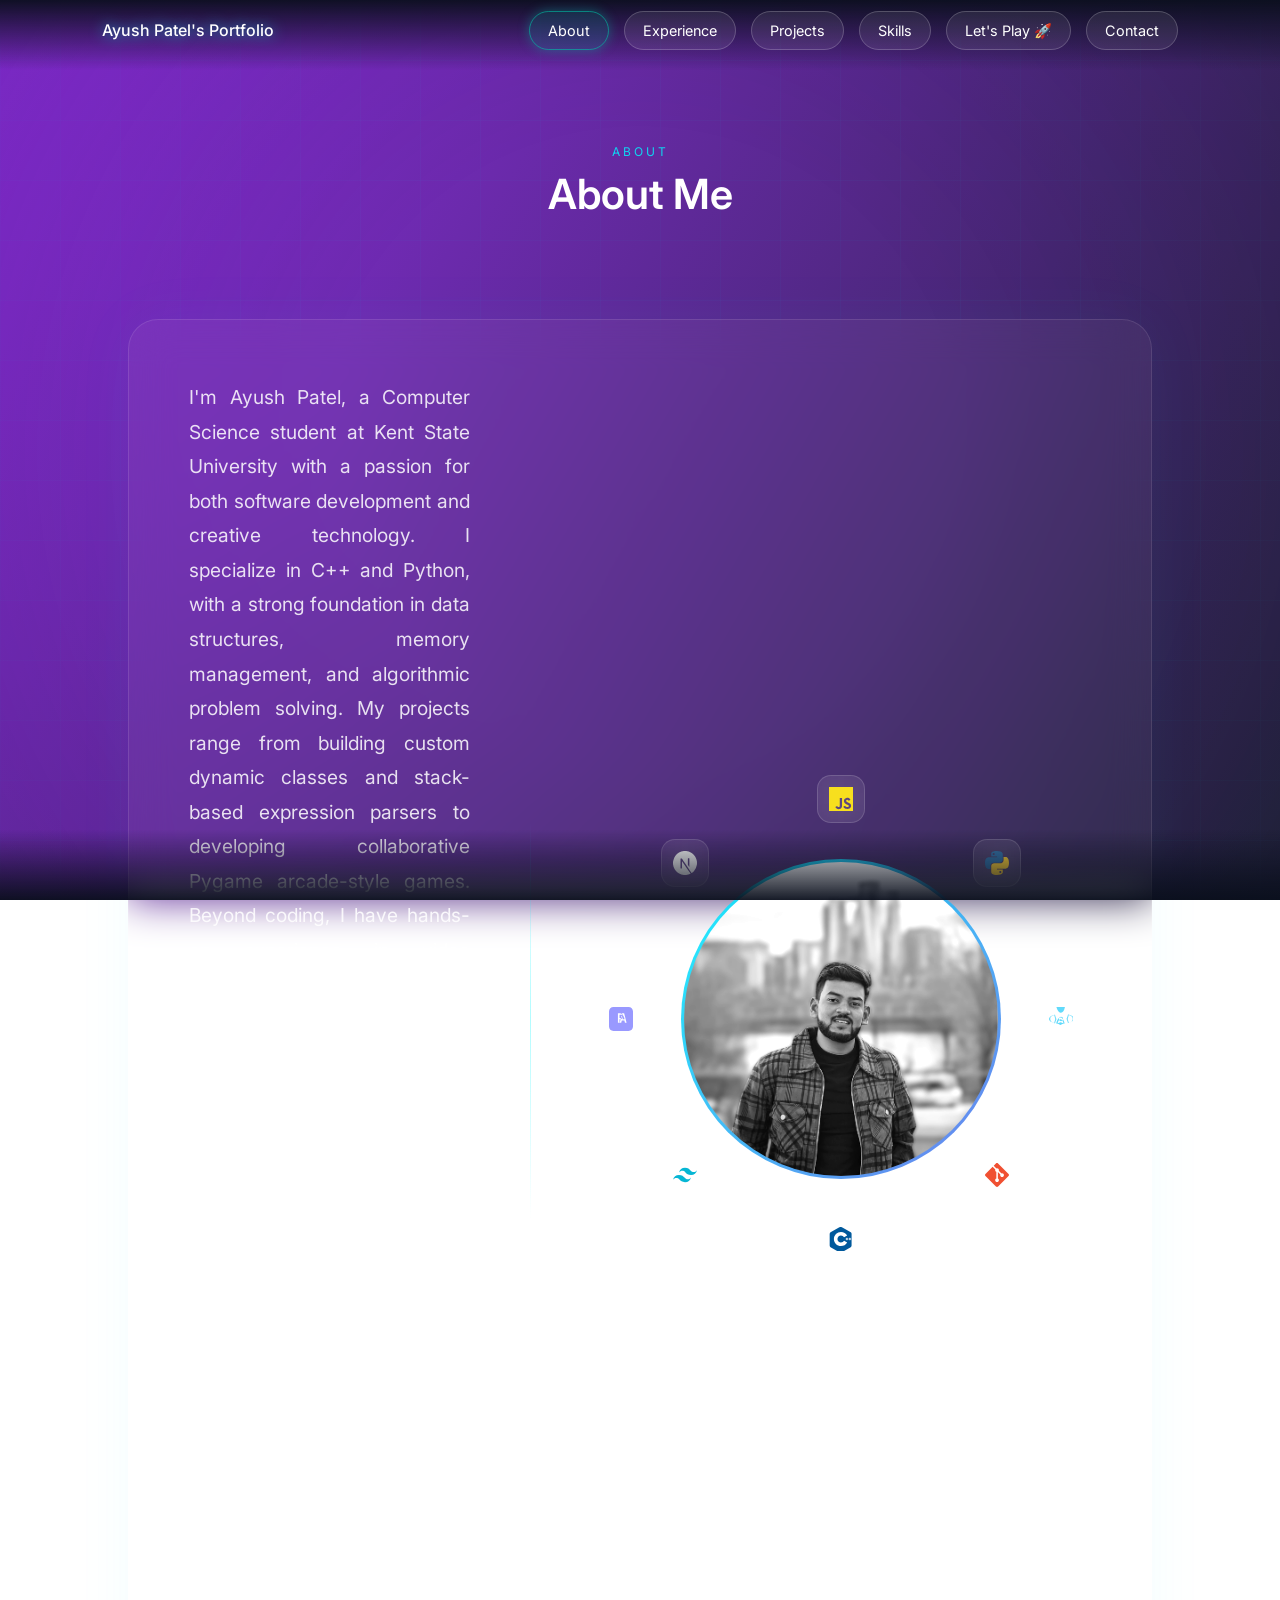
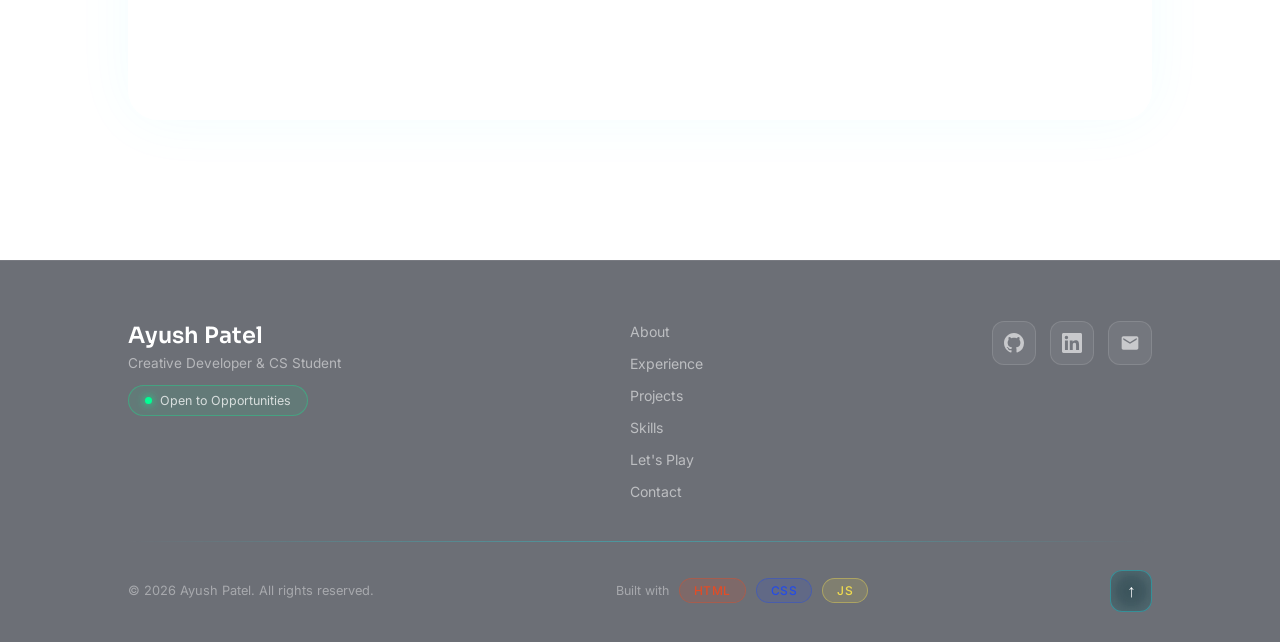
==== about.html @ eb5ea7c4 "Portfolio updates" ====
<!DOCTYPE html>
<html lang="en">
<head>
    <meta charset="UTF-8">
    <title>About | Ayush Patel</title>
    <meta name="viewport" content="width=device-width, initial-scale=1.0">
    <link href="https://fonts.googleapis.com/css2?family=Inter:wght@300;400;500;600&family=Sora:wght@400;500;600;700&display=swap" rel="stylesheet">
    <link rel="stylesheet" href="style.css">
</head>
<body>

    <!-- Animated Background -->
    <div class="gradient-bg"></div>
    <div class="scroll-overlay"></div>
    <div class="grid-overlay"></div>
    <canvas id="network-bg" style="position:fixed;top:0;left:0;width:100%;height:100%;z-index:-1;pointer-events:none;"></canvas>

    <!-- Navbar -->
    <nav class="navbar">
        <div class="logo" id="logo">👋 Hello!</div>

        <button class="hamburger" id="hamburger">
            <span></span>
            <span></span>
            <span></span>
        </button>

        <ul class="nav-links" id="navLinks">
            <li><a href="about.html">About</a></li>
            <li><a href="experience.html">Experience</a></li>
            <li><a href="projects.html">Projects</a></li>
            <li><a href="skills.html">Skills</a></li>
            <li><a href="game.html">Let's Play 🚀</a></li>
            <li><a href="contact.html">Contact</a></li>
        </ul>
    </nav>

    <!-- About -->
    <section id="about" class="about">

        <div class="section-header">
            <span class="section-label">ABOUT</span>
            <h2 class="section-title">About Me</h2>
        </div>

        <div class="about-glass-card">

            <div class="about-text">
                <p>
                    I'm Ayush Patel, a Computer Science student at Kent State University with a passion for both software development and creative technology. I specialize in C++ and Python, with a strong foundation in data structures, memory management, and algorithmic problem solving. My projects range from building custom dynamic classes and stack-based expression parsers to developing collaborative Pygame arcade-style games.

                    Beyond coding, I have hands-on experience in video production and editing, creating accessible multimedia content with Adobe Premiere Pro. I enjoy blending technical precision with creativity whether it's designing scalable software systems, crafting interactive game mechanics, or producing polished video content. I thrive in collaborative environments, leveraging Git-based workflows and structured project management to deliver high-quality results.

                    I'm always exploring new ways to combine programming, UI/UX design, and multimedia storytelling to build engaging, scalable, and user-focused experiences.
                </p>
            </div>

            <div class="about-divider"></div>

            <div class="about-img-wrapper">
                <div class="orbital-container">

                    <!-- Profile Circle -->
                    <div class="profile-circle">
                        <img src="assets/profile.jpg" alt="Ayush Patel" class="profile-img-circle">
                        <div class="availability-badge">
                            <span class="dot"></span>
                        </div>
                    </div>

                    <!-- Floating Icons -->
                    <div class="float-icon fi-1">
                        <svg viewBox="0 0 24 24" fill="#F7DF1E" width="24" height="24"><path d="M0 0h24v24H0V0zm22.034 18.276c-.175-1.095-.888-2.015-3.003-2.873-.736-.345-1.554-.585-1.797-1.14-.091-.33-.105-.51-.046-.705.15-.646.915-.84 1.515-.66.39.12.75.42.976.9 1.034-.676 1.034-.676 1.755-1.125-.27-.42-.404-.601-.586-.78-.63-.705-1.469-1.065-2.834-1.034l-.705.089c-.676.165-1.32.525-1.71 1.005-1.14 1.291-.811 3.541.569 4.471 1.365 1.02 3.361 1.244 3.616 2.205.24 1.17-.87 1.545-1.966 1.41-.811-.18-1.26-.586-1.755-1.336l-1.83 1.051c.21.48.45.689.81 1.109 1.74 1.756 6.09 1.666 6.871-1.004.029-.09.24-.705.074-1.65l.046.067zm-8.983-7.245h-2.248c0 1.938-.009 3.864-.009 5.805 0 1.232.063 2.363-.138 2.711-.33.689-1.18.601-1.566.48-.396-.196-.597-.466-.83-.855-.063-.105-.11-.196-.127-.196l-1.825 1.125c.305.63.75 1.172 1.324 1.517.855.51 2.004.675 3.207.405.783-.226 1.458-.691 1.811-1.411.51-.93.402-2.07.397-3.346.012-2.054 0-4.109 0-6.179l.004-.056z"/></svg>
                    </div>
                    <div class="float-icon fi-2">
                        <svg viewBox="0 0 24 24" width="24" height="24"><path fill="#3776AB" d="M11.914 0C5.82 0 6.2 2.656 6.2 2.656l.007 2.752h5.814v.826H3.9S0 5.789 0 11.969c0 6.18 3.403 5.963 3.403 5.963h2.031v-2.867s-.109-3.402 3.343-3.402h5.764s3.236.052 3.236-3.127V3.296S18.271 0 11.914 0zm-3.2 1.902a1.044 1.044 0 1 1 0 2.088 1.044 1.044 0 0 1 0-2.088z"/><path fill="#FFD43B" d="M12.086 24c6.094 0 5.714-2.656 5.714-2.656l-.007-2.752h-5.814v-.826h8.121S24 18.211 24 12.031c0-6.18-3.403-5.963-3.403-5.963h-2.031v2.867s.109 3.402-3.343 3.402h-5.764S6.223 12.285 6.223 15.464v5.24S5.729 24 12.086 24zm3.2-1.902a1.044 1.044 0 1 1 0-2.088 1.044 1.044 0 0 1 0 2.088z"/></svg>
                    </div>
                    <div class="float-icon fi-3">
                        <svg viewBox="0 0 24 24" fill="#61DAFB" width="24" height="24"><path d="M12 9.861A2.139 2.139 0 1 0 12 14.139 2.139 2.139 0 1 0 12 9.861zM6.008 16.255l-.472-.12C2.018 15.246 0 13.737 0 11.996s2.018-3.25 5.536-4.139l.472-.12.12.472c.327 1.279.757 2.51 1.28 3.675l.108.238-.108.237a28.41 28.41 0 0 0-1.28 3.676l-.12.472zm-.764-8.193c-2.8.747-4.028 1.96-4.028 3.934 0 1.975 1.228 3.188 4.028 3.934a29.72 29.72 0 0 1 1.07-3.934 29.72 29.72 0 0 1-1.07-3.934zm13.748 8.193l-.12-.472a28.41 28.41 0 0 0-1.28-3.676l-.108-.237.108-.238c.523-1.164.953-2.395 1.28-3.675l.12-.472.472.12c3.518.889 5.536 2.398 5.536 4.139s-2.018 3.25-5.536 4.139l-.472.12zm.764-8.193a29.72 29.72 0 0 1-1.07 3.934 29.72 29.72 0 0 1 1.07 3.934c2.8-.747 4.028-1.96 4.028-3.934 0-1.975-1.228-3.188-4.028-3.934zm-8.22 9.943l-.237-.108a28.41 28.41 0 0 0-3.676-1.28l-.472-.12.12-.472c.889-3.518 2.398-5.536 4.139-5.536 1.741 0 3.25 2.018 4.139 5.536l.12.472-.472.12a28.41 28.41 0 0 0-3.676 1.28l-.237.108zm0-5.77c-1.17 0-2.25 1.46-2.916 3.915a27.119 27.119 0 0 1 2.916-1.007 27.119 27.119 0 0 1 2.916 1.007c-.666-2.455-1.746-3.915-2.916-3.915zm0-6.59c-1.741 0-3.25-2.018-4.139-5.536l-.12-.472.472-.12a28.41 28.41 0 0 0 3.676-1.28l.237-.108.237.108a28.41 28.41 0 0 0 3.676 1.28l.472.12-.12.472C15.25 3.768 13.741 5.786 12 5.786zm0-9.177c1.17 0 2.25-1.46 2.916-3.915a27.119 27.119 0 0 1-2.916 1.007A27.119 27.119 0 0 1 9.084 2.61C9.75.155 10.83-1.305 12-1.305z"/></svg>
                    </div>
                    <div class="float-icon fi-4">
                        <svg viewBox="0 0 24 24" fill="#F05032" width="24" height="24"><path d="M23.546 10.93L13.067.452c-.604-.603-1.582-.603-2.188 0L8.708 2.627l2.76 2.76c.645-.215 1.379-.07 1.889.441.516.515.658 1.258.438 1.9l2.658 2.66c.645-.223 1.387-.078 1.9.435.721.72.721 1.884 0 2.604-.719.719-1.881.719-2.6 0-.539-.541-.674-1.337-.404-1.996L12.86 8.955v6.525c.176.086.342.203.488.348.713.721.713 1.883 0 2.6-.719.721-1.889.721-2.609 0-.719-.719-.719-1.879 0-2.598.182-.18.387-.316.605-.406V8.835c-.217-.091-.424-.222-.604-.404-.545-.545-.676-1.342-.396-2.009L7.636 3.7.45 10.881c-.6.605-.6 1.584 0 2.189l10.48 10.477c.604.604 1.582.604 2.186 0l10.43-10.43c.605-.603.605-1.582 0-2.187"/></svg>
                    </div>
                    <div class="float-icon fi-5">
                        <svg viewBox="0 0 24 24" fill="#00599C" width="24" height="24"><path d="M22.394 6c-.167-.29-.38-.543-.64-.72L13.378.38c-.533-.27-1.107-.427-1.728-.427-.621 0-1.195.157-1.728.427L1.548 5.28c-.528.433-.878 1.045-.878 1.72v11.45c0 .696.349 1.31.878 1.72l8.352 4.863c.531.27 1.105.426 1.729.426.622 0 1.196-.156 1.728-.426l8.344-4.862c.53-.41.879-1.024.879-1.72V6.999c.001-.36-.074-.717-.186-1zM12 19.109c-3.92 0-7.109-3.189-7.109-7.109S8.08 4.891 12 4.891a7.133 7.133 0 0 1 6.156 3.552l-3.076 1.781A3.567 3.567 0 0 0 12 8.445c-1.96 0-3.554 1.595-3.554 3.555S10.04 15.555 12 15.555a3.57 3.57 0 0 0 3.08-1.778l3.077 1.78A7.135 7.135 0 0 1 12 19.109zm7.109-6.714h-.79v.79h-.79v-.79h-.79v-.79h.79v-.79h.79v.79h.79v.79zm2.962 0h-.79v.79h-.79v-.79h-.79v-.79h.79v-.79h.79v.79h.79v.79z"/></svg>
                    </div>
                    <div class="float-icon fi-6">
                        <svg viewBox="0 0 24 24" fill="#06B6D4" width="24" height="24"><path d="M12.001 4.8c-3.2 0-5.2 1.6-6 4.8 1.2-1.6 2.6-2.2 4.2-1.8.913.228 1.565.89 2.288 1.624C13.666 10.618 15.027 12 18.001 12c3.2 0 5.2-1.6 6-4.8-1.2 1.6-2.6 2.2-4.2 1.8-.913-.228-1.565-.89-2.288-1.624C16.337 6.182 14.976 4.8 12.001 4.8zm-6 7.2c-3.2 0-5.2 1.6-6 4.8 1.2-1.6 2.6-2.2 4.2-1.8.913.228 1.565.89 2.288 1.624 1.177 1.194 2.538 2.576 5.512 2.576 3.2 0 5.2-1.6 6-4.8-1.2 1.6-2.6 2.2-4.2 1.8-.913-.228-1.565-.89-2.288-1.624C10.337 13.382 8.976 12 6.001 12z"/></svg>
                    </div>
                    <div class="float-icon fi-7">
                        <svg viewBox="0 0 24 24" fill="#9999FF" width="24" height="24"><path d="M4.422 0C1.979 0 0 1.979 0 4.422v15.156C0 22.021 1.979 24 4.422 24h15.156C22.021 24 24 22.021 24 19.578V4.422C24 1.979 22.021 0 19.578 0H4.422zm4.5 6.338h1.859c1.969 0 3.234 1.031 3.234 2.906 0 1.969-1.313 3.047-3.375 3.047H10.5v3.375H8.922V6.338zm4.64 0h1.578l2.438 9.328h-1.64l-.563-2.25h-2.578l-.563 2.25h-1.547l2.438-9.328h.437zm-3.062 1.36v3.234h.797c1.078 0 1.734-.563 1.734-1.641 0-1.031-.609-1.594-1.688-1.594H10.5zm4.078.656l-.984 3.797h1.969l-.985-3.797z"/></svg>
                    </div>
                    <div class="float-icon fi-8">
                        <svg viewBox="0 0 24 24" fill="white" width="24" height="24"><path d="M11.572 0c-.176 0-.31.001-.358.007a19.76 19.76 0 0 1-.364.033C7.443.346 4.25 2.185 2.228 5.012a11.875 11.875 0 0 0-2.119 5.243c-.096.659-.108.854-.108 1.747s.012 1.089.108 1.748c.652 4.506 3.86 8.292 8.209 9.695.779.25 1.6.422 2.534.525.363.04 1.935.04 2.299 0 1.611-.178 2.977-.577 4.323-1.264.207-.106.247-.134.219-.158-.02-.013-.9-1.193-1.955-2.62l-1.919-2.592-2.404-3.558a338.739 338.739 0 0 0-2.422-3.556c-.009-.002-.018 1.579-.023 3.51-.007 3.38-.01 3.515-.052 3.595a.426.426 0 0 1-.206.214c-.075.037-.14.044-.495.044H7.81l-.108-.068a.438.438 0 0 1-.157-.171l-.05-.106.006-4.703.007-4.705.072-.092a.645.645 0 0 1 .174-.143c.096-.047.134-.051.54-.051.478 0 .558.018.682.154.035.038 1.337 1.999 2.895 4.361a10760.433 10760.433 0 0 0 4.735 7.17l1.9 2.879.096-.063a12.317 12.317 0 0 0 2.466-2.163 11.944 11.944 0 0 0 2.824-6.134c.096-.66.108-.854.108-1.748 0-.893-.012-1.088-.108-1.747-.652-4.506-3.859-8.292-8.208-9.695a12.597 12.597 0 0 0-2.499-.523A33.119 33.119 0 0 0 11.573 0zm4.069 7.217c.347 0 .408.005.486.047a.473.473 0 0 1 .237.277c.018.06.023 1.365.018 4.304l-.006 4.218-.744-1.14-.746-1.14v-3.066c0-1.982.01-3.097.023-3.15a.478.478 0 0 1 .233-.296c.096-.05.13-.054.499-.054z"/></svg>
                    </div>

                </div>
            </div>

        </div>

    </section>

    <!-- Footer -->
    <footer class="footer">

        <div class="footer-top">

            <div class="footer-left">
                <h3 class="footer-name">Ayush Patel</h3>
                <p class="footer-tagline">Creative Developer & CS Student</p>
                <div class="footer-status">
                    <span class="footer-dot"></span>
                    Open to Opportunities
                </div>
            </div>

            <div class="footer-center">
                <ul class="footer-nav">
                    <li><a href="about.html">About</a></li>
                    <li><a href="experience.html">Experience</a></li>
                    <li><a href="projects.html">Projects</a></li>
                    <li><a href="skills.html">Skills</a></li>
                    <li><a href="game.html">Let's Play</a></li>
                    <li><a href="contact.html">Contact</a></li>
                </ul>
            </div>

            <div class="footer-right">

                <a href="https://github.com/byteforgeAP" target="_blank" class="footer-social">
                    <svg viewBox="0 0 24 24" fill="currentColor" width="20" height="20">
                        <path d="M12 0C5.37 0 0 5.37 0 12c0 5.31 3.435 9.795 8.205 11.385.6.105.825-.255.825-.57 0-.285-.015-1.23-.015-2.235-3.015.555-3.795-.735-4.035-1.41-.135-.345-.72-1.41-1.23-1.695-.42-.225-1.02-.78-.015-.795.945-.015 1.62.87 1.845 1.23 1.08 1.815 2.805 1.305 3.495.99.105-.78.42-1.305.765-1.605-2.67-.3-5.46-1.335-5.46-5.925 0-1.305.465-2.385 1.23-3.225-.12-.3-.54-1.53.12-3.18 0 0 1.005-.315 3.3 1.23.96-.27 1.98-.405 3-.405s2.04.135 3 .405c2.295-1.56 3.3-1.23 3.3-1.23.66 1.65.24 2.88.12 3.18.765.84 1.23 1.905 1.23 3.225 0 4.605-2.805 5.625-5.475 5.925.435.375.81 1.095.81 2.22 0 1.605-.015 2.895-.015 3.3 0 .315.225.69.825.57A12.02 12.02 0 0 0 24 12c0-6.63-5.37-12-12-12z"/>
                    </svg>
                </a>

                <a href="https://linkedin.com/in/appatel47" target="_blank" class="footer-social">
                    <svg viewBox="0 0 24 24" fill="currentColor" width="20" height="20">
                        <path d="M20.447 20.452h-3.554v-5.569c0-1.328-.027-3.037-1.852-3.037-1.853 0-2.136 1.445-2.136 2.939v5.667H9.351V9h3.414v1.561h.046c.477-.9 1.637-1.85 3.37-1.85 3.601 0 4.267 2.37 4.267 5.455v6.286zM5.337 7.433a2.062 2.062 0 0 1-2.063-2.065 2.064 2.064 0 1 1 2.063 2.065zm1.782 13.019H3.555V9h3.564v11.452zM22.225 0H1.771C.792 0 0 .774 0 1.729v20.542C0 23.227.792 24 1.771 24h20.451C23.2 24 24 23.227 24 22.271V1.729C24 .774 23.2 0 22.222 0h.003z"/>
                    </svg>
                </a>

                <a href="mailto:ayushpatel.dev@outlook.com" class="footer-social">
                    <svg viewBox="0 0 24 24" fill="currentColor" width="20" height="20">
                        <path d="M20 4H4c-1.1 0-2 .9-2 2v12c0 1.1.9 2 2 2h16c1.1 0 2-.9 2-2V6c0-1.1-.9-2-2-2zm0 4-8 5-8-5V6l8 5 8-5v2z"/>
                    </svg>
                </a>

            </div>

        </div>

        <div class="footer-divider"></div>

        <div class="footer-bottom">
            <p class="footer-copy">© <span id="footerYear"></span> Ayush Patel. All rights reserved.</p>
            <div class="footer-built">
                <span class="built-label">Built with</span>
                <span class="built-badge html">HTML</span>
                <span class="built-badge css">CSS</span>
                <span class="built-badge js">JS</span>
            </div>
            <button class="back-to-top" id="backToTop">↑</button>
        </div>

    </footer>

    <script src="script.js"></script>
</body>
</html>
---- style.css ----
/* ============================= */
/* RESET */
/* ============================= */

* {
    margin: 0;
    padding: 0;
    box-sizing: border-box;
}

body {
    font-family: "Inter", sans-serif;
    color: white;
    overflow-x: hidden;
}

html {
    scroll-behavior: smooth;
}

/* ============================= */
/* ANIMATED BACKGROUND */
/* ============================= */

.gradient-bg {
    position: fixed;
    width: 100%;
    height: 100%;
    z-index: -3;

    background: linear-gradient(
        -60deg,
        #0a0f1c,
        #1a1f3a,
        #302b63,
        #111827,
        #24243e,
        #8e2de2
    );

    background-size: 500% 500%;
    animation: gradientFlow 8s ease-in-out infinite;
}

@keyframes gradientFlow {
    0%   { background-position: 0% 50%; }
    25%  { background-position: 50% 100%; }
    50%  { background-position: 100% 50%; }
    75%  { background-position: 50% 0%; }
    100% { background-position: 0% 50%; }
}

/* ============================= */
/* NAVBAR */
/* ============================= */

.navbar {
    position: fixed;
    top: 20px;
    width: 100%;
    padding: 0 8%;
    display: flex;
    justify-content: space-between;
    align-items: center;
    z-index: 1000;
}

.logo {
    font-weight: 500;
    font-size: 1rem;
    cursor: pointer;
    transition:
        opacity 0.3s ease,
        transform 0.3s ease,
        filter 0.3s ease,
        text-shadow 0.3s ease;
}

.logo.fade-out {
    opacity: 0;
    transform: translateY(-6px) scale(0.95);
    filter: blur(6px);
}

.logo.fade-in {
    opacity: 1;
    transform: translateY(0) scale(1);
    filter: blur(0);
}

.logo.glow {
    text-shadow: 0 0 14px rgba(0,245,255,0.7);
}

.logo .arrow {
    display: inline-block;
    animation: bounce 1s infinite;
}

@keyframes bounce {
    0%, 100% { transform: translateY(0); }
    50% { transform: translateY(4px); }
}

.nav-links {
    list-style: none;
    display: flex;
    gap: 15px;
}

.nav-links a {
    text-decoration: none;
    color: white;
    font-size: 0.9rem;
    padding: 10px 18px;
    border-radius: 30px;
    white-space: nowrap;

    background: rgba(255, 255, 255, 0.08);
    backdrop-filter: blur(20px);
    border: 1px solid rgba(255,255,255,0.2);
    transition: 0.3s ease;
}

.nav-links a:hover {
    transform: translateY(-3px);
    background: rgba(0,245,255,0.15);
    border: 1px solid rgba(0,245,255,0.6);
    box-shadow: 0 0 15px rgba(0,245,255,0.3);
}

.nav-links a.active {
    background: rgba(0, 191, 166, 0.15);
    border: 1px solid rgba(0,191,166,0.6);
    box-shadow: 0 0 12px rgba(0,191,166,0.4);
}

/* ============================= */
/* TECH GRID BACKGROUND */
/* ============================= */

.grid-overlay {
    position: fixed;
    inset: 0;
    z-index: -2;            /* above gradient, below content */
    pointer-events: none;
    opacity: 0.25;          /* subtle */

    /* Grid pattern */
    background-image:
        linear-gradient(rgba(0,245,255,0.12) 1px, transparent 1px),
        linear-gradient(90deg, rgba(0,245,255,0.12) 1px, transparent 1px);

    background-size: 60px 60px;

    /* subtle motion */
    animation: gridDrift 20s linear infinite;
}

@keyframes gridDrift {
    0% {
        background-position: 0 0, 0 0;
    }
    100% {
        background-position: 60px 60px, 60px 60px;
    }
}

.grid-overlay::after {
    content: "";
    position: absolute;
    inset: 0;
    background: radial-gradient(circle at center,
        transparent 40%,
        rgba(10,15,28,0.6) 100%);
}
/* ============================= */
/* HERO */
/* ============================= */

.hero {
    height: 100vh;
    display: flex;
    align-items: center;
    justify-content: center;
    padding: 0 10%;
    text-align: center;
}

.hero-center {
    display: flex;
    flex-direction: column;
    align-items: center;
    gap: 16px;
}

.greeting {
    font-size: 1.2rem;
    opacity: 0.7;
}

.hero-name {
    font-family: 'Sora', sans-serif;
    font-size: 5.5rem;
    font-weight: 600;
    display: flex;
    justify-content: center;
    gap: 0.01em;
}

.hero-name span {
    display: inline-block;
    opacity: 0;
    animation: fadeCycle 6s ease-in-out infinite;
    animation-fill-mode: both;
}

.hero-name span:nth-child(1)  { animation-delay: 0.0s; }
.hero-name span:nth-child(2)  { animation-delay: 0.2s; }
.hero-name span:nth-child(3)  { animation-delay: 0.4s; }
.hero-name span:nth-child(4)  { animation-delay: 0.6s; }
.hero-name span:nth-child(5)  { animation-delay: 0.8s; }
.hero-name span:nth-child(6)  { animation-delay: 1.0s; }
.hero-name span:nth-child(7)  { animation-delay: 1.2s; }
.hero-name span:nth-child(8)  { animation-delay: 1.4s; }
.hero-name span:nth-child(9)  { animation-delay: 1.6s; }
.hero-name span:nth-child(10) { animation-delay: 1.8s; }
.hero-name span:nth-child(11) { animation-delay: 2.0s; }

@keyframes fadeCycle {
    0%   { opacity: 0; }
    15%  { opacity: 1; }
    60%  { opacity: 1; }
    75%  { opacity: 0; }
    100% { opacity: 0; }
}
.role-glass-box {
    padding: 10px 24px;
    border-radius: 12px;
    background: rgba(255,255,255,0.06);
    backdrop-filter: blur(15px);
    border: 1px solid rgba(255,255,255,0.12);
    display: inline-block;
}

#roleCycle {
    font-size: 1rem;
    color: rgba(255,255,255,0.55);
    border-right: 2px solid rgba(255,255,255,0.55);
    white-space: nowrap;
    overflow: hidden;
    display: inline-block;
    animation: blink 0.7s infinite;
    min-width: 2px;
}

@keyframes blink {
    50% { border-color: transparent; }
}

.buttons {
    display: flex;
    gap: 14px;
    margin-top: 8px;
    flex-wrap: nowrap;
    align-items: center;
    justify-content: center;
}

button {
    padding: 14px 32px;
    border-radius: 40px;
    font-size: 1rem;
    cursor: pointer;
    color: white;
    background: rgba(255,255,255,0.08);
    backdrop-filter: blur(15px);
    border: 1px solid rgba(255,255,255,0.2);
    transition: all 0.4s ease;
}

button:hover {
    transform: translateY(-3px);
    background: rgba(0,245,255,0.15);
    border: 1px solid rgba(0,245,255,0.6);
    box-shadow: 0 0 20px rgba(0,245,255,0.4);
}

.hero-social-btn {
    display: inline-flex;
    align-items: center;
    gap: 8px;
    text-decoration: none;
    color: white;
    padding: 14px 32px;
    border-radius: 40px;
    font-size: 1rem;
    background: rgba(255,255,255,0.08);
    backdrop-filter: blur(15px);
    border: 1px solid rgba(255,255,255,0.2);
    transition: all 0.4s ease;
    white-space: nowrap;
}

.hero-social-btn:hover {
    transform: translateY(-3px);
    background: rgba(0,245,255,0.15);
    border-color: rgba(0,245,255,0.6);
    box-shadow: 0 0 20px rgba(0,245,255,0.4);
}

/* ============================= */
/* ABOUT */
/* ============================= */

.about {
    padding: 140px 10%;
}

.about-title {
    text-align: center;
    margin-bottom: 80px;
}

.about-title h2 {
    font-size: 2.2rem;
    font-weight: 500;
    letter-spacing: 2px;
}

.about-glass-card {
    display: flex;
    align-items: center;
    gap: 60px;
    background: rgba(255,255,255,0.05);
    backdrop-filter: blur(20px);
    border: 1px solid rgba(255,255,255,0.1);
    border-radius: 30px;
    padding: 60px;
    box-shadow: 0 0 60px rgba(0,245,255,0.05);
}

.about-divider {
    width: 1px;
    height: 400px;
    background: linear-gradient(
        to bottom,
        transparent,
        rgba(0,245,255,0.3),
        transparent
    );
    flex-shrink: 0;
}

.about-text {
    max-width: 500px;
}

.about-text p {
    font-size: 1.1rem;
    line-height: 1.9;
    opacity: 0.85;
    text-align: justify;
}

@media (max-width: 768px) {
    .about-glass-card {
        flex-direction: column-reverse;
        padding: 30px 20px;
        gap: 40px;
    }
    
    .about-divider {
        width: 80%;
        height: 1px;
        background: linear-gradient(
            to right,
            transparent,
            rgba(0,245,255,0.3),
            transparent
        );
    }
    
    .about-text {
        max-width: 100%;
        text-align: center;
    }
    
    .about-text p {
        font-size: 0.95rem;
        text-align: left;
    }
    
    .orbital-container {
        width: 300px;
        height: 300px;
    }
    
    .profile-circle {
        width: 180px;
        height: 180px;
    }
    
    .fi-1 { top: calc(50% - 24px - 130px); left: calc(50% - 24px); }
    .fi-2 { top: calc(50% - 24px - 92px);  left: calc(50% - 24px + 92px); }
    .fi-3 { top: calc(50% - 24px);         left: calc(50% - 24px + 130px); }
    .fi-4 { top: calc(50% - 24px + 92px);  left: calc(50% - 24px + 92px); }
    .fi-5 { top: calc(50% - 24px + 130px); left: calc(50% - 24px); }
    .fi-6 { top: calc(50% - 24px + 92px);  left: calc(50% - 24px - 92px); }
    .fi-7 { top: calc(50% - 24px);         left: calc(50% - 24px - 130px); }
    .fi-8 { top: calc(50% - 24px - 92px);  left: calc(50% - 24px - 92px); }
}

.about-text {
    max-width: 600px;
}

.about-text p {
    font-size: 1.2rem;
    line-height: 1.8;
    opacity: 0.85;
    text-align: justify;
}



.glass-card:hover {
    transform: translateY(-10px);
    border: 1px solid rgba(0,245,255,0.6);
    box-shadow: 0 0 25px rgba(0,245,255,0.3);
}

/* ============================= */
/* EXPERIENCE SECTION */
/* ============================= */

.experience {
    padding: 140px 10%;
}

/* Section Title Centered */
.section-title {
    text-align: center;
    margin-bottom: 100px;
}

.section-title h2 {
    font-size: 2.4rem;
    letter-spacing: 2px;
}

/* Timeline Container (Centered) */
.timeline {
    position: relative;
    max-width: 800px;
    margin: 0 auto;
    padding-left: 40px;
}

/* Vertical Timeline Line (Initially hidden height) */
.timeline::before {
    content: "";
    position: absolute;
    left: 0;
    top: 0;
    width: 3px;
    height: 0; /* Starts at 0 for animation */
    background: linear-gradient(to bottom, #00bfa6, transparent);
    transition: height 1.2s ease;
}

/* When timeline becomes visible */
.timeline.fill::before {
    height: 100%;
}

/* Each Timeline Item */
.timeline-item {
    position: relative;
    margin-bottom: 70px;
    padding-left: 40px;
}

/* Glowing Dot */
.timeline-dot {
    position: absolute;
    left: -9px;
    top: 18px;
    width: 16px;
    height: 16px;
    background: #00bfa6;
    border-radius: 50%;
    box-shadow: 0 0 15px rgba(0,191,166,0.9);
}

/* Glass Card */
.experience-card {
    background: rgba(255, 255, 255, 0.07);
    backdrop-filter: blur(20px);
    border: 1px solid rgba(255,255,255,0.15);
    border-radius: 18px;
    padding: 30px;
    transition: 0.4s ease;
}

/* Hover Effect */
.experience-card:hover {
    transform: translateY(-8px);
    box-shadow: 0 0 25px rgba(0,191,166,0.4);
}

/* Header Layout (Logo + Text) */
.exp-header {
    display: flex;
    gap: 20px;
    align-items: center;
    margin-bottom: 20px;
}

/* Company Logo Circle */
.company-logo {
    width: 60px;
    height: 60px;
    border-radius: 50%;
    background: rgba(0, 191, 166, 0.15);
    border: 1px solid rgba(0,191,166,0.6);
    display: flex;
    align-items: center;
    justify-content: center;
    font-weight: 600;
    letter-spacing: 1px;
    box-shadow: 0 0 15px rgba(0,191,166,0.4);
}

/* Role Title */
.experience-card h3 {
    font-size: 1.3rem;
    margin-bottom: 6px;
}

/* Company Name */
.experience-card h4 {
    opacity: 0.8;
    margin-bottom: 6px;
}

/* Date */
.experience-card span {
    display: block;
    font-size: 0.9rem;
    opacity: 0.6;
    margin-bottom: 15px;
}

/* Description Text */
.experience-card p {
    line-height: 1.7;
    opacity: 0.85;
}

/* Skill Tags */
.tech-tags {
    margin-top: 15px;
    display: flex;
    flex-wrap: wrap;
    gap: 10px;
}

.tech-tags span {
    padding: 6px 14px;
    border-radius: 20px;
    font-size: 0.8rem;
    background: rgba(0, 191, 166, 0.12);
    border: 1px solid rgba(0,191,166,0.4);
}


/* ============================= */
/* PROJECTS SECTION */
/* ============================= */

.projects {
    padding: 140px 10%;
}

.projects-grid {
    display: grid;
    grid-template-columns: repeat(2, 1fr);
    gap: 40px;
}

/* Glass Project Card */
.project-card {
    background: rgba(255, 255, 255, 0.07);
    backdrop-filter: blur(20px);
    border: 1px solid rgba(255,255,255,0.15);
    border-radius: 20px;
    padding: 30px;
    transition: 0.4s ease;
}

.project-card:hover {
    transform: translateY(-10px);
    border: 1px solid rgba(0,245,255,0.6);
    box-shadow: 0 0 25px rgba(0,245,255,0.3);
}

.project-card h3 {
    margin-bottom: 15px;
    font-size: 1.2rem;
}

.project-card p {
    line-height: 1.6;
    opacity: 0.85;
    margin-bottom: 20px;
}

/* Tags */
.project-tags {
    display: flex;
    flex-wrap: wrap;
    gap: 10px;
    margin-bottom: 20px;
}

.project-tags span {
    padding: 6px 14px;
    border-radius: 20px;
    font-size: 0.8rem;
    background: rgba(0, 191, 166, 0.12);
    border: 1px solid rgba(0,191,166,0.4);
}

/* Links */
.project-links {
    display: flex;
    gap: 15px;
}

/* Project Links Base Style */
.project-links a {
    text-decoration: none;
    color: white; /* <-- This fixes the blue */
    padding: 8px 18px;
    border-radius: 25px;
    font-size: 0.85rem;
    border: 1px solid rgba(255,255,255,0.3);
    transition: 0.3s ease;
}

/* Hover Effect */
.project-links a:hover {
    background: rgba(0,245,255,0.15);
    border: 1px solid rgba(0,245,255,0.6);
    box-shadow: 0 0 12px rgba(0,245,255,0.3);
}

/* Responsive */
@media (max-width: 900px) {
    .projects-grid {
        grid-template-columns: 1fr;
    }
}

/* Highlighted (Featured) Project */
.project-card.featured {
    border: 1px solid rgba(0,245,255,0.4);
}

/* Status Badge */
.project-status {
    display: inline-block;
    margin-bottom: 15px;
    padding: 5px 12px;
    font-size: 0.75rem;
    border-radius: 20px;
    background: rgba(255, 193, 7, 0.15);
    border: 1px solid rgba(255, 193, 7, 0.6);
    color: #ffc107;
}

/* Disabled Button */
.project-links a.disabled {
    color: rgba(255,255,255,0.6);
    pointer-events: none;
    border: 1px solid rgba(255,255,255,0.2);
    background: rgba(255,255,255,0.05);
}


/* ============================= */
/* TOP & BOTTOM BLUR FOCUS */
/* ============================= */

body::before,
body::after {
    content: "";
    position: fixed;
    left: 0;
    width: 100%;
    height: 70px;
    pointer-events: none;
    z-index: 999; /* MUST be higher than content */
}

/* Top Blur */
body::before {
    top: 0;
    background: linear-gradient(
        to bottom,
        rgba(10,15,28,0.95),
        rgba(10,15,28,0)
    );
}

/* Bottom Blur */
body::after {
    bottom: 0;
    background: linear-gradient(
        to top,
        rgba(10,15,28,0.95),
        rgba(10,15,28,0)
    );
}

/* ============================= */
/* SCROLL REVEAL ANIMATION */
/* ============================= */

/* Initial hidden state */
.reveal {
    opacity: 0;
    transform: translateY(60px);
    transition: opacity 0.8s ease, transform 0.8s ease;
}

/* Visible state */
.reveal.show {
    opacity: 1;
    transform: translateY(0);
}

/* ============================= */
/* SKILLS SECTION */
/* ============================= */

.skills {
    padding: 140px 10%;
}

.skills-container {
    max-width: 1000px;
    margin: 0 auto;
    display: flex;
    flex-direction: column;
    gap: 80px;
    align-items: center;   /* centers categories */
}

.skill-category {
    width: 100%;
    text-align: center;
}

.skill-category h3 {
    margin-bottom: 30px;
    font-weight: 500;
    opacity: 0.9;
}

.skill-badges {
    display: flex;
    flex-wrap: wrap;
    gap: 20px;
    justify-content: center;   /* THIS centers badges */
}

/* Individual Badge */
.skill-badge {
    width: 150px;
    height: 50px;
    perspective: 1000px;
    cursor: pointer;
}

/* Inner flip container */
.skill-inner {
    width: 100%;
    height: 100%;
    position: relative;
    transition: transform 0.6s ease;
    transform-style: preserve-3d;
}

/* Flip on hover */
.skill-badge:hover .skill-inner {
    transform: rotateY(180deg);
}

/* Front & Back faces */
.skill-face {
    position: absolute;
    width: 100%;
    height: 100%;
    border-radius: 30px;
    display: flex;
    align-items: center;
    justify-content: center;
    backface-visibility: hidden;
    font-size: 0.85rem;

    background: rgba(255,255,255,0.08);
    backdrop-filter: blur(15px);
    border: 1px solid rgba(255,255,255,0.2);
    transition: 0.3s ease;
}

/* Back side */
.skill-back {
    transform: rotateY(180deg);
    background: rgba(0,245,255,0.15);
    border: 1px solid rgba(0,245,255,0.6);
}

/* Animated Gradient Border */

/* ============================= */
/* SMOOTH ANIMATED BORDER */
/* ============================= */

.skill-face {
    position: absolute;
    width: 100%;
    height: 100%;
    border-radius: 30px;

    display: flex;
    align-items: center;
    justify-content: center;

    backface-visibility: hidden;
    font-size: 0.85rem;

    background: rgba(255,255,255,0.08);
    backdrop-filter: blur(15px);

    border: 1px solid transparent;

    /* Gradient Border */
    background-image:
        linear-gradient(rgba(15,20,40,0.9), rgba(15,20,40,0.9)),
        linear-gradient(120deg, #00f5ff, #8e2de2, #00f5ff);

    background-origin: border-box;
    background-clip: padding-box, border-box;

    background-size: 100% 100%, 300% 300%;

    animation: borderFlow 6s linear infinite;
}

/* Smooth Gradient Flow */

@keyframes borderFlow {
    0% {
        background-position: 0% 0%, 0% 50%;
    }
    100% {
        background-position: 0% 0%, 300% 50%;
    }
}

/* Pulse Glow */
.skill-badge:hover .skill-face {
    box-shadow: 0 0 20px rgba(0,245,255,0.4);
}

/* ============================= */
/* GLOBAL SECTION HEADERS */
/* ============================= */

.section-header {
    text-align: center;
    margin-bottom: 80px;
}

/* Small label */

.section-label {
    display: inline-block;

    font-size: 0.75rem;
    letter-spacing: 3px;

    color: rgba(0,245,255,0.85);

    margin-bottom: 10px;
}

/* Main title */

.section-title {
    font-size: 2.6rem;
    font-weight: 600;
}

/*Game*/
/* ============================= */
/* GAME SECTION */
/* ============================= */

.game-section { padding: 140px 10%; }

.section-subtitle {
    margin-top: 12px;
    font-size: 1rem;
    opacity: 0.55;
    letter-spacing: 0.5px;
}

.game-wrapper {
    display: flex;
    justify-content: center;
    align-items: flex-start;
    gap: 40px;
    flex-wrap: wrap;
}

.game-info-panel,
.game-legend-panel {
    display: flex;
    flex-direction: column;
    gap: 20px;
    min-width: 160px;
}

.game-stat-card {
    background: rgba(255,255,255,0.06);
    backdrop-filter: blur(20px);
    border: 1px solid rgba(255,255,255,0.12);
    border-radius: 16px;
    padding: 18px 24px;
    text-align: center;
    transition: 0.3s ease;
}

.game-stat-card:hover {
    border-color: rgba(0,245,255,0.4);
    box-shadow: 0 0 18px rgba(0,245,255,0.15);
}

.stat-label {
    display: block;
    font-size: 0.65rem;
    letter-spacing: 2px;
    color: rgba(0,245,255,0.7);
    margin-bottom: 8px;
}

.stat-value {
    display: block;
    font-family: 'Sora', sans-serif;
    font-size: 2rem;
    font-weight: 700;
    color: #fff;
    transition: transform 0.2s ease, color 0.2s ease;
}

.stat-value.pop {
    transform: scale(1.3);
    color: #00f5ff;
}

.game-controls-info {
    background: rgba(255,255,255,0.06);
    backdrop-filter: blur(20px);
    border: 1px solid rgba(255,255,255,0.12);
    border-radius: 16px;
    padding: 18px 24px;
    text-align: center;
}

.controls-title, .tips-title {
    font-size: 0.65rem;
    letter-spacing: 2px;
    color: rgba(0,245,255,0.7);
    margin-bottom: 14px;
}

.key-grid {
    display: flex;
    flex-direction: column;
    align-items: center;
    gap: 6px;
}

.key-row { display: flex; gap: 6px; }

kbd {
    display: inline-flex;
    align-items: center;
    justify-content: center;
    width: 34px;
    height: 34px;
    border-radius: 8px;
    font-size: 0.85rem;
    background: rgba(255,255,255,0.08);
    border: 1px solid rgba(255,255,255,0.2);
    border-bottom: 3px solid rgba(255,255,255,0.15);
    color: white;
    font-family: 'Inter', sans-serif;
}

.key-label {
    font-size: 0.68rem;
    opacity: 0.45;
    margin-top: 8px;
}

.legend-item {
    display: flex;
    align-items: center;
    gap: 12px;
    background: rgba(255,255,255,0.06);
    backdrop-filter: blur(20px);
    border: 1px solid rgba(255,255,255,0.12);
    border-radius: 16px;
    padding: 14px 20px;
    font-size: 0.85rem;
}

.legend-dot {
    width: 14px;
    height: 14px;
    border-radius: 50%;
    flex-shrink: 0;
}

.food-dot  { background: #ff6b6b; box-shadow: 0 0 8px #ff6b6b; }
.bonus-dot { background: #ffd700; box-shadow: 0 0 8px #ffd700; }
.snake-dot { background: #00f5ff; box-shadow: 0 0 8px #00f5ff; }

.legend-pts {
    color: rgba(0,245,255,0.7);
    font-size: 0.75rem;
    margin-left: 4px;
}

.game-tips {
    background: rgba(255,255,255,0.06);
    backdrop-filter: blur(20px);
    border: 1px solid rgba(255,255,255,0.12);
    border-radius: 16px;
    padding: 18px 20px;
}

.game-tips ul {
    list-style: none;
    display: flex;
    flex-direction: column;
    gap: 8px;
}

.game-tips ul li {
    font-size: 0.78rem;
    opacity: 0.65;
    padding-left: 14px;
    position: relative;
}

.game-tips ul li::before {
    content: "›";
    position: absolute;
    left: 0;
    color: rgba(0,245,255,0.6);
}

.game-canvas-wrapper {
    position: relative;
    border-radius: 24px;
    overflow: hidden;
    border: 1px solid rgba(0,245,255,0.25);
    box-shadow: 0 0 40px rgba(0,245,255,0.1), inset 0 0 30px rgba(0,0,0,0.4);
}

#snakeCanvas {
    display: block;
    background: rgba(10,15,28,0.95);
}

.game-overlay {
    position: absolute;
    inset: 0;
    display: flex;
    align-items: center;
    justify-content: center;
    background: rgba(10,15,28,0.88);
    backdrop-filter: blur(10px);
    transition: opacity 0.4s ease;
    z-index: 10;
}

.game-overlay.hidden {
    opacity: 0;
    pointer-events: none;
}

.overlay-content {
    text-align: center;
    display: flex;
    flex-direction: column;
    align-items: center;
    gap: 14px;
}

.overlay-icon {
    font-size: 3rem;
    animation: float 3s ease-in-out infinite;
}

@keyframes float {
    0%, 100% { transform: translateY(0); }
    50%       { transform: translateY(-10px); }
}

.overlay-content h3 {
    font-family: 'Sora', sans-serif;
    font-size: 1.8rem;
    font-weight: 700;
}

.overlay-content p {
    font-size: 0.9rem;
    opacity: 0.6;
    max-width: 260px;
    line-height: 1.6;
}

.game-btn {
    margin-top: 8px;
    padding: 12px 36px;
    border-radius: 40px;
    font-size: 0.95rem;
    cursor: pointer;
    color: white;
    background: rgba(0,245,255,0.12);
    backdrop-filter: blur(15px);
    border: 1px solid rgba(0,245,255,0.5);
    transition: all 0.3s ease;
    font-family: 'Inter', sans-serif;
}

.game-btn:hover {
    transform: translateY(-3px);
    background: rgba(0,245,255,0.22);
    box-shadow: 0 0 24px rgba(0,245,255,0.45);
}

.mobile-controls {
    display: none;
    flex-direction: column;
    align-items: center;
    gap: 6px;
    margin-top: 30px;
}

.mobile-row { display: flex; gap: 6px; }

.mobile-btn {
    width: 60px;
    height: 60px;
    border-radius: 14px;
    font-size: 1.2rem;
    cursor: pointer;
    color: white;
    background: rgba(255,255,255,0.08);
    backdrop-filter: blur(15px);
    border: 1px solid rgba(255,255,255,0.2);
    transition: all 0.2s ease;
    padding: 0;
}

.mobile-btn:active {
    transform: scale(0.92);
    background: rgba(0,245,255,0.2);
    border-color: rgba(0,245,255,0.6);
}

@media (max-width: 768px) {
    .mobile-controls { display: flex; }
    .game-info-panel,
    .game-legend-panel {
        flex-direction: row;
        flex-wrap: wrap;
        justify-content: center;
        min-width: unset;
    }
    .game-stat-card { min-width: 100px; }
}

/* ============================= */
/* CONTACT SECTION */
/* ============================= */

.contact-section {
    padding: 140px 10%;
}

.contact-wrapper {
    display: flex;
    gap: 60px;
    align-items: flex-start;
    justify-content: center;
    flex-wrap: wrap;
}

.contact-info {
    display: flex;
    flex-direction: column;
    gap: 20px;
    min-width: 260px;
}

.contact-info-item {
    display: flex;
    align-items: center;
    gap: 18px;
    background: rgba(255,255,255,0.06);
    backdrop-filter: blur(20px);
    border: 1px solid rgba(255,255,255,0.12);
    border-radius: 16px;
    padding: 18px 24px;
    transition: 0.3s ease;
}

.contact-info-item:hover {
    border-color: rgba(0,245,255,0.4);
    box-shadow: 0 0 18px rgba(0,245,255,0.12);
}

.contact-icon {
    font-size: 1.4rem;
    width: 44px;
    height: 44px;
    display: flex;
    align-items: center;
    justify-content: center;
    background: rgba(0,245,255,0.08);
    border: 1px solid rgba(0,245,255,0.2);
    border-radius: 12px;
    flex-shrink: 0;
}

.contact-label {
    display: block;
    font-size: 0.62rem;
    letter-spacing: 2px;
    color: rgba(0,245,255,0.7);
    margin-bottom: 4px;
}

.contact-value {
    font-size: 0.9rem;
    color: white;
    text-decoration: none;
    opacity: 0.85;
    transition: 0.2s;
}

a.contact-value:hover {
    color: #00f5ff;
    opacity: 1;
}

/* Reply badge */
.reply-badge {
    display: flex;
    align-items: center;
    gap: 10px;
    padding: 12px 20px;
    border-radius: 30px;
    font-size: 0.82rem;
    background: rgba(0,255,149,0.08);
    border: 1px solid rgba(0,255,149,0.3);
    color: rgba(255,255,255,0.75);
    animation: replyPulse 2.5s ease-in-out infinite;
}

.reply-dot {
    width: 8px;
    height: 8px;
    border-radius: 50%;
    background: #00ff95;
    box-shadow: 0 0 8px #00ff95;
    flex-shrink: 0;
    animation: dotBlink 2.5s ease-in-out infinite;
}

@keyframes replyPulse {
    0%, 100% { box-shadow: 0 0 8px rgba(0,255,149,0.2); }
    50%       { box-shadow: 0 0 20px rgba(0,255,149,0.4); }
}

@keyframes dotBlink {
    0%, 100% { opacity: 1; }
    50%       { opacity: 0.4; }
}

/* Social buttons */
.contact-socials {
    display: flex;
    gap: 14px;
}

.social-btn {
    flex: 1;
    display: flex;
    align-items: center;
    justify-content: center;
    gap: 8px;
    text-decoration: none;
    color: white;
    padding: 12px 16px;
    border-radius: 30px;
    font-size: 0.85rem;
    background: rgba(255,255,255,0.06);
    border: 1px solid rgba(255,255,255,0.15);
    transition: 0.3s ease;
}

.social-btn:hover {
    background: rgba(0,245,255,0.12);
    border-color: rgba(0,245,255,0.5);
    box-shadow: 0 0 16px rgba(0,245,255,0.25);
    transform: translateY(-2px);
}

/* Form */
.contact-form {
    display: flex;
    flex-direction: column;
    gap: 20px;
    width: 100%;
    max-width: 500px;
    background: rgba(255,255,255,0.06);
    backdrop-filter: blur(20px);
    border: 1px solid rgba(255,255,255,0.12);
    border-radius: 24px;
    padding: 40px;
}

.form-group {
    display: flex;
    flex-direction: column;
    gap: 8px;
}

.form-group label {
    font-size: 0.7rem;
    letter-spacing: 2px;
    color: rgba(0,245,255,0.7);
}

.form-group input,
.form-group textarea {
    background: rgba(255,255,255,0.05);
    border: 1px solid rgba(255,255,255,0.12);
    border-radius: 12px;
    padding: 14px 18px;
    color: white;
    font-family: 'Inter', sans-serif;
    font-size: 0.9rem;
    outline: none;
    transition: 0.3s ease;
    resize: none;
}

.form-group input::placeholder,
.form-group textarea::placeholder {
    color: rgba(255,255,255,0.25);
}

.form-group input:focus,
.form-group textarea:focus {
    border-color: rgba(0,245,255,0.5);
    box-shadow: 0 0 14px rgba(0,245,255,0.1);
    background: rgba(255,255,255,0.08);
}

.contact-submit {
    width: 100%;
    font-size: 1rem;
    padding: 14px;
}

.form-status {
    text-align: center;
    font-size: 0.85rem;
    min-height: 20px;
    opacity: 0.8;
}

.form-status.success { color: #00ff95; }
.form-status.error   { color: #ff6b6b; }

@media (max-width: 768px) {
    .contact-wrapper { flex-direction: column; }
    .contact-form { padding: 24px; }
    .contact-socials { flex-direction: column; }
}

.form-note {
    font-size: 0.75rem;
    opacity: 0.35;
    text-align: center;
    line-height: 1.5;
}
/* ============================= */
/* FOOTER */
/* ============================= */

.footer {
    padding: 60px 10% 30px;
    border-top: 1px solid rgba(255,255,255,0.08);
    background: rgba(10,15,28,0.6);
    backdrop-filter: blur(20px);
}

/* Top row */
.footer-top {
    display: flex;
    justify-content: space-between;
    align-items: flex-start;
    gap: 40px;
    flex-wrap: wrap;
    margin-bottom: 40px;
}

/* Left */
.footer-name {
    font-family: 'Sora', sans-serif;
    font-size: 1.4rem;
    font-weight: 600;
    margin-bottom: 6px;
}

.footer-tagline {
    font-size: 0.85rem;
    opacity: 0.5;
    margin-bottom: 14px;
}

.footer-status {
    display: inline-flex;
    align-items: center;
    gap: 8px;
    padding: 7px 16px;
    border-radius: 30px;
    font-size: 0.78rem;
    background: rgba(0,255,149,0.08);
    border: 1px solid rgba(0,255,149,0.3);
    color: rgba(255,255,255,0.75);
    animation: replyPulse 2.5s ease-in-out infinite;
}

.footer-dot {
    width: 7px;
    height: 7px;
    border-radius: 50%;
    background: #00ff95;
    box-shadow: 0 0 8px #00ff95;
    animation: dotBlink 2.5s ease-in-out infinite;
}

/* Center nav */
.footer-nav {
    list-style: none;
    display: flex;
    flex-direction: column;
    gap: 12px;
}

.footer-nav a {
    text-decoration: none;
    color: rgba(255,255,255,0.55);
    font-size: 0.88rem;
    transition: 0.2s ease;
}

.footer-nav a:hover {
    color: #00f5ff;
    padding-left: 6px;
}

/* Right socials */
.footer-right {
    display: flex;
    gap: 14px;
    align-items: center;
}

.footer-social {
    width: 44px;
    height: 44px;
    border-radius: 12px;
    display: flex;
    align-items: center;
    justify-content: center;
    color: rgba(255,255,255,0.6);
    background: rgba(255,255,255,0.06);
    border: 1px solid rgba(255,255,255,0.12);
    text-decoration: none;
    transition: 0.3s ease;
}

.footer-social:hover {
    color: #00f5ff;
    border-color: rgba(0,245,255,0.5);
    background: rgba(0,245,255,0.1);
    box-shadow: 0 0 16px rgba(0,245,255,0.25);
    transform: translateY(-3px);
}

/* Divider */
.footer-divider {
    width: 100%;
    height: 1px;
    background: linear-gradient(
        to right,
        transparent,
        rgba(0,245,255,0.3),
        transparent
    );
    margin-bottom: 28px;
}

/* Bottom bar */
.footer-bottom {
    display: flex;
    justify-content: space-between;
    align-items: center;
    flex-wrap: wrap;
    gap: 16px;
}

.footer-copy {
    font-size: 0.8rem;
    opacity: 0.4;
}

/* Built with badges */
.footer-built {
    display: flex;
    align-items: center;
    gap: 10px;
}

.built-label {
    font-size: 0.78rem;
    opacity: 0.4;
}

.built-badge {
    padding: 4px 14px;
    border-radius: 20px;
    font-size: 0.75rem;
    font-weight: 500;
    letter-spacing: 0.5px;
}

.built-badge.html {
    background: rgba(227,76,38,0.15);
    border: 1px solid rgba(227,76,38,0.4);
    color: #e34c26;
}

.built-badge.css {
    background: rgba(38,77,228,0.15);
    border: 1px solid rgba(38,77,228,0.4);
    color: #264de4;
}

.built-badge.js {
    background: rgba(240,219,79,0.15);
    border: 1px solid rgba(240,219,79,0.4);
    color: #f0db4f;
}

/* Back to top */
.back-to-top {
    width: 42px;
    height: 42px;
    border-radius: 12px;
    font-size: 1.1rem;
    cursor: pointer;
    color: white;
    background: rgba(0,245,255,0.08);
    border: 1px solid rgba(0,245,255,0.3);
    transition: 0.3s ease;
    padding: 0;
    display: flex;
    align-items: center;
    justify-content: center;
}

.back-to-top:hover {
    background: rgba(0,245,255,0.18);
    box-shadow: 0 0 18px rgba(0,245,255,0.35);
    transform: translateY(-3px);
}

@media (max-width: 768px) {
    .footer-top {
        flex-direction: column;
        align-items: center;
        text-align: center;
    }
    .footer-nav {
        flex-direction: row;
        flex-wrap: wrap;
        justify-content: center;
    }
    .footer-bottom {
        flex-direction: column;
        align-items: center;
        text-align: center;
    }
}

/* About profile card */
.about-img-wrapper {
    flex-shrink: 0;
    perspective: 1200px;
}





/* ============================= */
/* RESPONSIVE / MOBILE */
/* ============================= */

/* Hide hamburger on desktop */
.hamburger {
    display: none;
}

@media (max-width: 768px) {

    /* NAVBAR */
    .navbar {
        flex-direction: row;
        justify-content: space-between;
        align-items: center;
        padding: 0 5%;
        top: 16px;
    }

    .hamburger {
        display: flex;
        flex-direction: column;
        gap: 5px;
        background: rgba(255,255,255,0.08);
        border: 1px solid rgba(255,255,255,0.2);
        backdrop-filter: blur(15px);
        border-radius: 10px;
        padding: 10px;
        cursor: pointer;
        z-index: 1002;
    }

    .hamburger span {
        display: block;
        width: 22px;
        height: 2px;
        background: white;
        border-radius: 2px;
        transition: all 0.3s ease;
    }

    .hamburger.open span:nth-child(1) {
        transform: translateY(7px) rotate(45deg);
    }
    .hamburger.open span:nth-child(2) {
        opacity: 0;
    }
    .hamburger.open span:nth-child(3) {
        transform: translateY(-7px) rotate(-45deg);
    }

    .nav-links {
        display: none;
        flex-direction: column;
        position: fixed;
        top: 0;
        right: 0;
        height: 100vh;
        width: 260px;
        background: rgba(10,15,28,0.97);
        backdrop-filter: blur(30px);
        border-left: 1px solid rgba(255,255,255,0.1);
        padding: 100px 30px 40px;
        gap: 0;
        z-index: 1001;
        transform: translateX(100%);
        transition: transform 0.35s ease;
        list-style: none;
        overflow-y: auto;
    }
    
    .nav-links li {
        width: 100%;
        margin-bottom: 10px;
    }
    
    .nav-links li a {
        display: block;
        width: 100%;
    }

    .nav-links.open {
        display: flex;
        transform: translateX(0);
    }

    .nav-links a {
        font-size: 1rem;
        padding: 12px 20px;
        border-radius: 12px;
        white-space: nowrap;
    }

    /* HERO */
    .hero {
        padding: 0 5%;
        padding-top: 160px;
        align-items: center;
    }

    .hero-name {
        font-size: 3rem;
    }

    .subtitle {
        font-size: 1rem;
    }

    .buttons {
        flex-wrap: wrap;
        justify-content: center;
        gap: 10px;
        padding: 0 10px;
    }

    button,
    .hero-social-btn {
        padding: 12px 20px;
        font-size: 0.85rem;
    }

    /* ABOUT */
    .about {
        padding: 80px 5%;
    }

    .about-container {
        flex-direction: column;
        align-items: center;
        gap: 40px;
    }

    .about-text {
        max-width: 100%;
    }

    .about-text p {
        font-size: 1rem;
    }

    .profile-card-about {
        width: 300px;
        height: 380px;
    }

    /* EXPERIENCE */
    .experience {
        padding: 80px 5%;
    }

    .timeline {
        padding-left: 20px;
    }

    /* PROJECTS */
    .projects {
        padding: 80px 5%;
    }

    .projects-grid {
        grid-template-columns: 1fr;
    }

    /* SKILLS */
    .skills {
        padding: 80px 5%;
    }

    .skill-badge {
        width: 120px;
    }

    /* GAME */
    .game-section {
        padding: 80px 5%;
    }

    .game-wrapper {
        flex-direction: column;
        align-items: center;
    }

    .game-info-panel,
    .game-legend-panel {
        flex-direction: row;
        flex-wrap: wrap;
        justify-content: center;
        width: 100%;
    }

    #snakeCanvas {
        width: 320px;
        height: 320px;
    }

    .mobile-controls {
        display: flex;
    }

    /* CONTACT */
    .contact-section {
        padding: 80px 5%;
    }

    .contact-wrapper {
        flex-direction: column;
    }

    .contact-info {
        width: 100%;
    }

    .contact-form {
        padding: 24px;
        max-width: 100%;
    }

    .contact-socials {
        flex-direction: row;
    }

    /* FOOTER */
    .footer {
        padding: 40px 5% 20px;
    }

    .footer-top {
        flex-direction: column;
        align-items: center;
        text-align: center;
    }

    .footer-nav {
        flex-direction: row;
        flex-wrap: wrap;
        justify-content: center;
    }

    .footer-bottom {
        flex-direction: column;
        align-items: center;
        text-align: center;
    }

    .footer-right {
        justify-content: center;
    }

    /* SECTION HEADERS */
    .section-title {
        font-size: 1.8rem;
    }

    .hero-name {
        font-size: 2.8rem;
    }
}

/* Small phones */
@media (max-width: 400px) {
    .hero-name {
        font-size: 2.2rem;
    }

    #snakeCanvas {
        width: 280px;
        height: 280px;
    }

    .profile-card-about {
        width: 260px;
        height: 340px;
    }
}

/* ============================= */
/* ORBITAL PROFILE */
/* ============================= */

.orbital-container {
    position: relative;
    width: 500px;
    height: 500px;
    display: flex;
    align-items: center;
    justify-content: center;
}

.profile-circle {
    position: relative;
    width: 320px;
    height: 320px;
    border-radius: 50%;
    z-index: 10;
    flex-shrink: 0;
    padding: 3px;
    background: linear-gradient(
        135deg,
        rgba(0,245,255,0.9),
        rgba(142,45,226,0.9),
        rgba(0,245,255,0.9)
    );
    background-size: 300% 300%;
    animation: gradientBorder 4s linear infinite, glowPulse 3s ease-in-out infinite;
}
/*
.profile-circle .availability-badge {
    position: absolute;
    bottom: 20px;
    left: 50%;
    transform: translateX(-50%);
    white-space: nowrap;
    font-size: 0.7rem;
    padding: 6px 14px;
    border-radius: 30px;
    background: rgba(0,255,149,0.15);
    border: 1px solid rgba(0,255,149,0.5);
    box-shadow:
        0 0 20px rgba(0,255,149,0.25),
        0 0 40px rgba(0,255,149,0.1);
    color: white;
    font-weight: 500;
    letter-spacing: 0.5px;
    backdrop-filter: blur(10px);
    animation: badgePulse 2.5s ease-in-out infinite;
    z-index: 20;
}

.profile-circle .availability-badge .dot {
    width: 8px;
    height: 8px;
    background: #00ff95;
    border-radius: 50%;
    box-shadow: 0 0 6px #00ff95, 0 0 12px #00ff95;
    animation: dotBlink 2.5s ease-in-out infinite;
    flex-shrink: 0;
}
*/
.profile-img-circle {
    width: 100%;
    height: 100%;
    object-fit: cover;
    display: block;
    border-radius: 50%;
    filter: grayscale(100%) contrast(1.1) brightness(1.05);
}

@keyframes gradientBorder {
    0%   { background-position: 0% 50%; }
    50%  { background-position: 100% 50%; }
    100% { background-position: 0% 50%; }
}

@keyframes glowPulse {
    0%, 100% { box-shadow: 0 0 30px rgba(0,245,255,0.3), 0 0 60px rgba(142,45,226,0.15); }
    50%       { box-shadow: 0 0 50px rgba(0,245,255,0.5), 0 0 90px rgba(142,45,226,0.3); }
}

@keyframes badgePulse {
    0%, 100% { box-shadow: 0 0 20px rgba(0,255,149,0.25), 0 0 40px rgba(0,255,149,0.1); border-color: rgba(0,255,149,0.5); }
    50%       { box-shadow: 0 0 30px rgba(0,255,149,0.45), 0 0 60px rgba(0,255,149,0.2); border-color: rgba(0,255,149,0.8); }
}

/* Floating icons */
.float-icon {
    position: absolute;
    width: 48px;
    height: 48px;
    border-radius: 14px;
    background: rgba(255,255,255,0.07);
    backdrop-filter: blur(12px);
    border: 1px solid rgba(255,255,255,0.15);
    display: flex;
    align-items: center;
    justify-content: center;
    transition: 0.3s ease;
    z-index: 5;
}

.float-icon:hover {
    background: rgba(0,245,255,0.15);
    border-color: rgba(0,245,255,0.5);
    box-shadow: 0 0 18px rgba(0,245,255,0.3);
    transform: scale(1.15) !important;
}

.fi-1 { top: calc(50% - 24px - 220px); left: calc(50% - 24px); animation: floatAnimCenter 4s ease-in-out infinite; }
.fi-2 { top: calc(50% - 24px - 156px); left: calc(50% - 24px + 156px); animation: floatAnim 4.5s ease-in-out infinite 0.3s; }
.fi-3 { top: calc(50% - 24px); left: calc(50% - 24px + 220px); animation: floatAnim 3.8s ease-in-out infinite 0.6s; }
.fi-4 { top: calc(50% - 24px + 156px); left: calc(50% - 24px + 156px); animation: floatAnim 4.2s ease-in-out infinite 0.9s; }
.fi-5 { top: calc(50% - 24px + 220px); left: calc(50% - 24px); animation: floatAnimCenter 3.6s ease-in-out infinite 1.2s; }
.fi-6 { top: calc(50% - 24px + 156px); left: calc(50% - 24px - 156px); animation: floatAnim 4.8s ease-in-out infinite 1.5s; }
.fi-7 { top: calc(50% - 24px); left: calc(50% - 24px - 220px); animation: floatAnim 4s ease-in-out infinite 1.8s; }
.fi-8 { top: calc(50% - 24px - 156px); left: calc(50% - 24px - 156px); animation: floatAnim 4.3s ease-in-out infinite 2.1s; }

@keyframes floatAnim {
    0%, 100% { transform: translateY(0px); }
    50%       { transform: translateY(-12px); }
}

@keyframes floatAnimCenter {
    0%, 100% { transform: translateY(0px); }
    50%       { transform: translateY(-12px); }
}

/* Mobile */
@media (max-width: 768px) {
    .orbital-container {
        width: 340px;
        height: 340px;
    }
    .profile-circle {
        width: 220px;
        height: 220px;
    }
    .float-icon {
        width: 38px;
        height: 38px;
        border-radius: 10px;
    }
    .float-icon svg {
        width: 18px;
        height: 18px;
    }
}
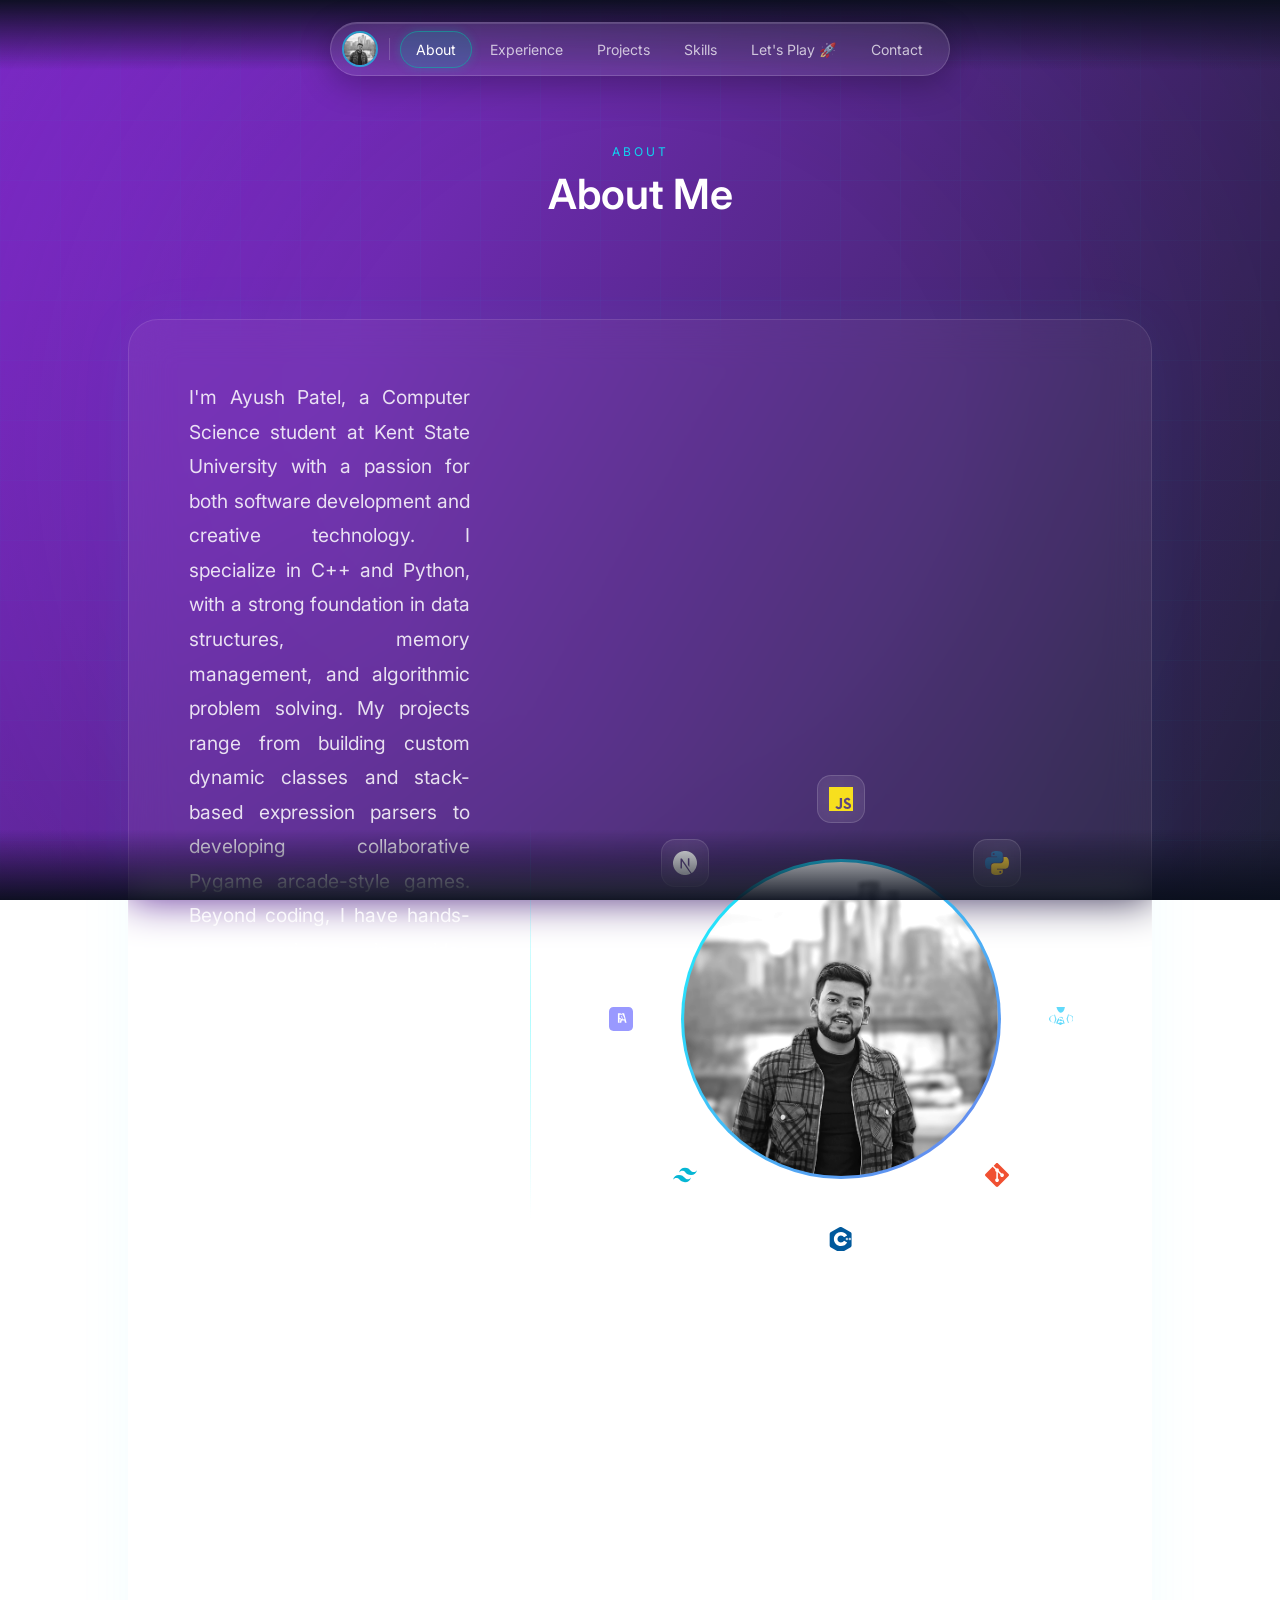
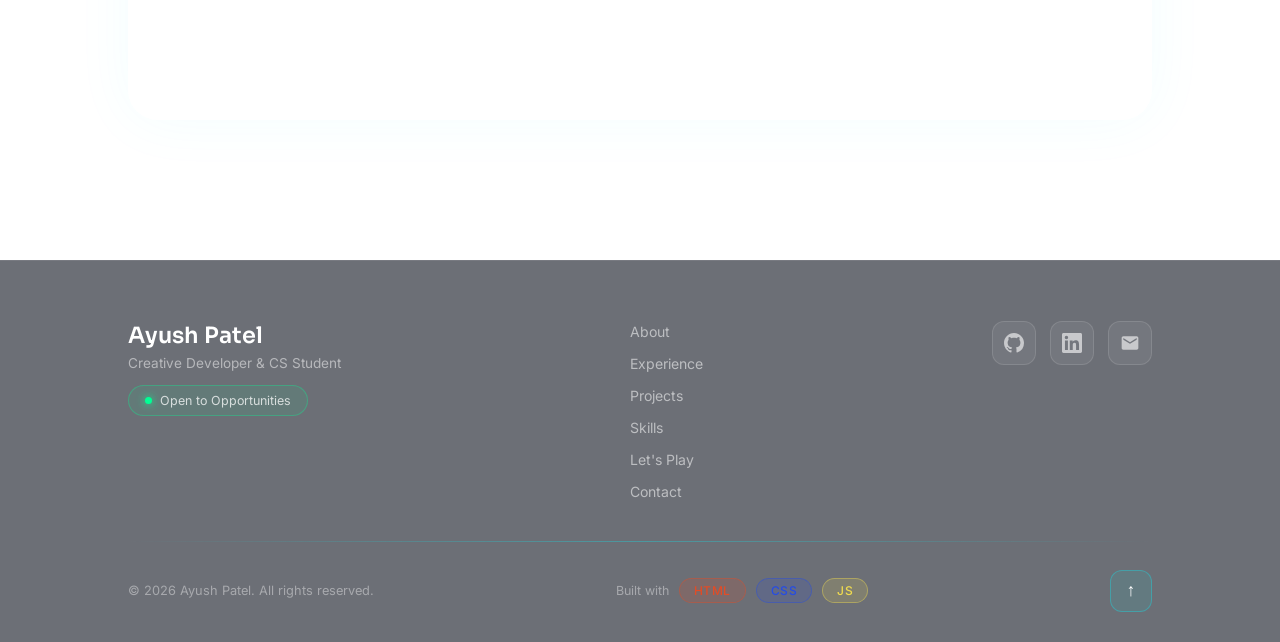
==== commit a3d3c8b3: "Portfolio updates" ====
--- a/about.html
+++ b/about.html
@@ -5,7 +5,8 @@
     <title>About | Ayush Patel</title>
     <meta name="viewport" content="width=device-width, initial-scale=1.0">
     <link href="https://fonts.googleapis.com/css2?family=Inter:wght@300;400;500;600&family=Sora:wght@400;500;600;700&display=swap" rel="stylesheet">
-    <link rel="stylesheet" href="style.css">
+    <link rel="stylesheet" href="css/common.css">
+    <link rel="stylesheet" href="css/about.css">
 </head>
 <body>
 
@@ -17,14 +18,10 @@
 
     <!-- Navbar -->
     <nav class="navbar">
-        <div class="logo" id="logo">👋 Hello!</div>
-
-        <button class="hamburger" id="hamburger">
-            <span></span>
-            <span></span>
-            <span></span>
-        </button>
-
+        <a href="index.html" class="nav-avatar-link" id="logo">
+            <img src="assets/profile.jpg" alt="Ayush Patel" class="nav-avatar">
+        </a>
+        <div class="nav-divider"></div>
         <ul class="nav-links" id="navLinks">
             <li><a href="about.html">About</a></li>
             <li><a href="experience.html">Experience</a></li>
@@ -33,6 +30,11 @@
             <li><a href="game.html">Let's Play 🚀</a></li>
             <li><a href="contact.html">Contact</a></li>
         </ul>
+        <button class="hamburger" id="hamburger">
+            <span></span>
+            <span></span>
+            <span></span>
+        </button>
     </nav>
 
     <!-- About -->
--- a/css/common.css
+++ b/css/common.css
@@ -0,0 +1,612 @@
+/* ============================= */
+/* RESET */
+/* ============================= */
+
+* {
+    margin: 0;
+    padding: 0;
+    box-sizing: border-box;
+}
+
+body {
+    font-family: "Inter", sans-serif;
+    color: white;
+    overflow-x: hidden;
+}
+
+html {
+    scroll-behavior: smooth;
+}
+
+/* ============================= */
+/* ANIMATED BACKGROUND */
+/* ============================= */
+
+.gradient-bg {
+    position: fixed;
+    width: 100%;
+    height: 100%;
+    z-index: -3;
+    background: linear-gradient(
+        -60deg,
+        #0a0f1c,
+        #1a1f3a,
+        #302b63,
+        #111827,
+        #24243e,
+        #8e2de2
+    );
+    background-size: 500% 500%;
+    animation: gradientFlow 8s ease-in-out infinite;
+}
+
+@keyframes gradientFlow {
+    0%   { background-position: 0% 50%; }
+    25%  { background-position: 50% 100%; }
+    50%  { background-position: 100% 50%; }
+    75%  { background-position: 50% 0%; }
+    100% { background-position: 0% 50%; }
+}
+
+/* ============================= */
+/* NAVBAR — single centered glass pill */
+/* ============================= */
+
+.navbar {
+    position: fixed;
+    top: 22px;
+    left: 50%;
+    transform: translateX(-50%);
+    width: auto;
+
+    display: inline-flex;
+    align-items: center;
+    gap: 2px;
+    padding: 7px 10px;
+
+    background: rgba(255, 255, 255, 0.09);
+    backdrop-filter: blur(30px);
+    -webkit-backdrop-filter: blur(30px);
+    border: 1px solid rgba(255, 255, 255, 0.16);
+    border-radius: 50px;
+
+    box-shadow:
+        0 8px 32px rgba(0, 0, 0, 0.28),
+        inset 0 1px 0 rgba(255, 255, 255, 0.13);
+
+    z-index: 1000;
+}
+
+/* Profile avatar (left side of pill) */
+.nav-avatar-link {
+    display: flex;
+    align-items: center;
+    justify-content: center;
+    text-decoration: none;
+    border-radius: 50%;
+    flex-shrink: 0;
+    padding: 1px;
+    transition: transform 0.3s ease;
+}
+
+.nav-avatar-link:hover {
+    transform: scale(1.08);
+}
+
+.nav-avatar {
+    width: 36px;
+    height: 36px;
+    border-radius: 50%;
+    object-fit: cover;
+    display: block;
+    border: 2px solid rgba(0, 245, 255, 0.55);
+    transition: border-color 0.3s ease, box-shadow 0.3s ease;
+}
+
+.nav-avatar-link:hover .nav-avatar {
+    border-color: rgba(0, 245, 255, 0.9);
+    box-shadow: 0 0 14px rgba(0, 245, 255, 0.5);
+}
+
+/* Thin divider between avatar and links */
+.nav-divider {
+    width: 1px;
+    height: 22px;
+    background: rgba(255, 255, 255, 0.18);
+    margin: 0 8px;
+    flex-shrink: 0;
+}
+
+/* Nav links inside the pill */
+.nav-links {
+    list-style: none;
+    display: flex;
+    gap: 2px;
+    align-items: center;
+}
+
+.nav-links a {
+    text-decoration: none;
+    color: rgba(255, 255, 255, 0.72);
+    font-size: 0.88rem;
+    padding: 9px 15px;
+    border-radius: 40px;
+    white-space: nowrap;
+    background: transparent;
+    border: 1px solid transparent;
+    transition: all 0.3s ease;
+}
+
+.nav-links a:hover {
+    color: white;
+    background: rgba(255, 255, 255, 0.12);
+    border-color: rgba(255, 255, 255, 0.15);
+    transform: translateY(-1px);
+}
+
+.nav-links a.active {
+    background: rgba(0, 191, 166, 0.2);
+    border-color: rgba(0, 191, 166, 0.5);
+    color: white;
+    box-shadow: 0 0 10px rgba(0, 191, 166, 0.25);
+}
+
+/* ============================= */
+/* TECH GRID BACKGROUND */
+/* ============================= */
+
+.grid-overlay {
+    position: fixed;
+    inset: 0;
+    z-index: -2;
+    pointer-events: none;
+    opacity: 0.25;
+    background-image:
+        linear-gradient(rgba(0,245,255,0.12) 1px, transparent 1px),
+        linear-gradient(90deg, rgba(0,245,255,0.12) 1px, transparent 1px);
+    background-size: 60px 60px;
+    animation: gridDrift 20s linear infinite;
+}
+
+@keyframes gridDrift {
+    0%   { background-position: 0 0, 0 0; }
+    100% { background-position: 60px 60px, 60px 60px; }
+}
+
+.grid-overlay::after {
+    content: "";
+    position: absolute;
+    inset: 0;
+    background: radial-gradient(circle at center,
+        transparent 40%,
+        rgba(10,15,28,0.6) 100%);
+}
+
+/* ============================= */
+/* TOP & BOTTOM BLUR FOCUS */
+/* ============================= */
+
+body::before,
+body::after {
+    content: "";
+    position: fixed;
+    left: 0;
+    width: 100%;
+    height: 70px;
+    pointer-events: none;
+    z-index: 999;
+}
+
+body::before {
+    top: 0;
+    background: linear-gradient(to bottom, rgba(10,15,28,0.95), rgba(10,15,28,0));
+}
+
+body::after {
+    bottom: 0;
+    background: linear-gradient(to top, rgba(10,15,28,0.95), rgba(10,15,28,0));
+}
+
+/* ============================= */
+/* SCROLL REVEAL ANIMATION */
+/* ============================= */
+
+.reveal {
+    opacity: 0;
+    transform: translateY(60px);
+    transition: opacity 0.8s ease, transform 0.8s ease;
+}
+
+.reveal.show {
+    opacity: 1;
+    transform: translateY(0);
+}
+
+/* ============================= */
+/* GLOBAL SECTION HEADERS */
+/* ============================= */
+
+.section-header {
+    text-align: center;
+    margin-bottom: 80px;
+}
+
+.section-label {
+    display: inline-block;
+    font-size: 0.75rem;
+    letter-spacing: 3px;
+    color: rgba(0,245,255,0.85);
+    margin-bottom: 10px;
+}
+
+.section-title {
+    font-size: 2.6rem;
+    font-weight: 600;
+    text-align: center;
+    margin-bottom: 100px;
+}
+
+.section-subtitle {
+    margin-top: 12px;
+    font-size: 1rem;
+    opacity: 0.55;
+    letter-spacing: 0.5px;
+}
+
+/* ============================= */
+/* SHARED BUTTON (.game-btn) */
+/* Used on game.html and contact.html */
+/* ============================= */
+
+.game-btn {
+    margin-top: 8px;
+    padding: 12px 36px;
+    border-radius: 40px;
+    font-size: 0.95rem;
+    cursor: pointer;
+    color: white;
+    background: rgba(0,245,255,0.12);
+    backdrop-filter: blur(15px);
+    border: 1px solid rgba(0,245,255,0.5);
+    transition: all 0.3s ease;
+    font-family: 'Inter', sans-serif;
+}
+
+.game-btn:hover {
+    transform: translateY(-3px);
+    background: rgba(0,245,255,0.22);
+    box-shadow: 0 0 24px rgba(0,245,255,0.45);
+}
+
+/* ============================= */
+/* SHARED KEYFRAMES */
+/* Used in footer + contact */
+/* ============================= */
+
+@keyframes replyPulse {
+    0%, 100% { box-shadow: 0 0 8px rgba(0,255,149,0.2); }
+    50%       { box-shadow: 0 0 20px rgba(0,255,149,0.4); }
+}
+
+@keyframes dotBlink {
+    0%, 100% { opacity: 1; }
+    50%       { opacity: 0.4; }
+}
+
+/* ============================= */
+/* FOOTER */
+/* ============================= */
+
+.footer {
+    padding: 60px 10% 30px;
+    border-top: 1px solid rgba(255,255,255,0.08);
+    background: rgba(10,15,28,0.6);
+    backdrop-filter: blur(20px);
+}
+
+.footer-top {
+    display: flex;
+    justify-content: space-between;
+    align-items: flex-start;
+    gap: 40px;
+    flex-wrap: wrap;
+    margin-bottom: 40px;
+}
+
+.footer-name {
+    font-family: 'Sora', sans-serif;
+    font-size: 1.4rem;
+    font-weight: 600;
+    margin-bottom: 6px;
+}
+
+.footer-tagline {
+    font-size: 0.85rem;
+    opacity: 0.5;
+    margin-bottom: 14px;
+}
+
+.footer-status {
+    display: inline-flex;
+    align-items: center;
+    gap: 8px;
+    padding: 7px 16px;
+    border-radius: 30px;
+    font-size: 0.78rem;
+    background: rgba(0,255,149,0.08);
+    border: 1px solid rgba(0,255,149,0.3);
+    color: rgba(255,255,255,0.75);
+    animation: replyPulse 2.5s ease-in-out infinite;
+}
+
+.footer-dot {
+    width: 7px;
+    height: 7px;
+    border-radius: 50%;
+    background: #00ff95;
+    box-shadow: 0 0 8px #00ff95;
+    animation: dotBlink 2.5s ease-in-out infinite;
+}
+
+.footer-nav {
+    list-style: none;
+    display: flex;
+    flex-direction: column;
+    gap: 12px;
+}
+
+.footer-nav a {
+    text-decoration: none;
+    color: rgba(255,255,255,0.55);
+    font-size: 0.88rem;
+    transition: 0.2s ease;
+}
+
+.footer-nav a:hover {
+    color: #00f5ff;
+    padding-left: 6px;
+}
+
+.footer-right {
+    display: flex;
+    gap: 14px;
+    align-items: center;
+}
+
+.footer-social {
+    width: 44px;
+    height: 44px;
+    border-radius: 12px;
+    display: flex;
+    align-items: center;
+    justify-content: center;
+    color: rgba(255,255,255,0.6);
+    background: rgba(255,255,255,0.06);
+    border: 1px solid rgba(255,255,255,0.12);
+    text-decoration: none;
+    transition: 0.3s ease;
+}
+
+.footer-social:hover {
+    color: #00f5ff;
+    border-color: rgba(0,245,255,0.5);
+    background: rgba(0,245,255,0.1);
+    box-shadow: 0 0 16px rgba(0,245,255,0.25);
+    transform: translateY(-3px);
+}
+
+.footer-divider {
+    width: 100%;
+    height: 1px;
+    background: linear-gradient(to right, transparent, rgba(0,245,255,0.3), transparent);
+    margin-bottom: 28px;
+}
+
+.footer-bottom {
+    display: flex;
+    justify-content: space-between;
+    align-items: center;
+    flex-wrap: wrap;
+    gap: 16px;
+}
+
+.footer-copy {
+    font-size: 0.8rem;
+    opacity: 0.4;
+}
+
+.footer-built {
+    display: flex;
+    align-items: center;
+    gap: 10px;
+}
+
+.built-label {
+    font-size: 0.78rem;
+    opacity: 0.4;
+}
+
+.built-badge {
+    padding: 4px 14px;
+    border-radius: 20px;
+    font-size: 0.75rem;
+    font-weight: 500;
+    letter-spacing: 0.5px;
+}
+
+.built-badge.html {
+    background: rgba(227,76,38,0.15);
+    border: 1px solid rgba(227,76,38,0.4);
+    color: #e34c26;
+}
+
+.built-badge.css {
+    background: rgba(38,77,228,0.15);
+    border: 1px solid rgba(38,77,228,0.4);
+    color: #264de4;
+}
+
+.built-badge.js {
+    background: rgba(240,219,79,0.15);
+    border: 1px solid rgba(240,219,79,0.4);
+    color: #f0db4f;
+}
+
+.back-to-top {
+    width: 42px;
+    height: 42px;
+    border-radius: 12px;
+    font-size: 1.1rem;
+    cursor: pointer;
+    color: white;
+    background: rgba(0,245,255,0.08);
+    border: 1px solid rgba(0,245,255,0.3);
+    transition: 0.3s ease;
+    padding: 0;
+    display: flex;
+    align-items: center;
+    justify-content: center;
+}
+
+.back-to-top:hover {
+    background: rgba(0,245,255,0.18);
+    box-shadow: 0 0 18px rgba(0,245,255,0.35);
+    transform: translateY(-3px);
+}
+
+/* ============================= */
+/* HAMBURGER — hidden on desktop */
+/* ============================= */
+
+.hamburger {
+    display: none;
+}
+
+/* ============================= */
+/* RESPONSIVE */
+/* ============================= */
+
+@media (max-width: 768px) {
+
+    /* NAVBAR */
+    .navbar {
+        width: calc(100% - 40px);
+        justify-content: space-between;
+        padding: 8px 14px;
+        top: 16px;
+    }
+
+    .nav-divider {
+        display: none;
+    }
+
+    .hamburger {
+        display: flex;
+        flex-direction: column;
+        gap: 5px;
+        background: rgba(255,255,255,0.08);
+        border: 1px solid rgba(255,255,255,0.2);
+        backdrop-filter: blur(15px);
+        border-radius: 10px;
+        padding: 10px;
+        cursor: pointer;
+        z-index: 1002;
+    }
+
+    .hamburger span {
+        display: block;
+        width: 22px;
+        height: 2px;
+        background: white;
+        border-radius: 2px;
+        transition: all 0.3s ease;
+    }
+
+    .hamburger.open span:nth-child(1) { transform: translateY(7px) rotate(45deg); }
+    .hamburger.open span:nth-child(2) { opacity: 0; }
+    .hamburger.open span:nth-child(3) { transform: translateY(-7px) rotate(-45deg); }
+
+    .nav-links {
+        /* Reset pill positioning — become a slide-in drawer on mobile */
+        position: fixed;
+        left: unset;
+        transform: none;
+        top: 0;
+        right: 0;
+
+        display: none;
+        flex-direction: column;
+        height: 100vh;
+        width: 260px;
+        background: rgba(10, 15, 28, 0.97);
+        backdrop-filter: blur(30px);
+        -webkit-backdrop-filter: blur(30px);
+        border-left: 1px solid rgba(255, 255, 255, 0.1);
+        border-radius: 0;
+        padding: 100px 30px 40px;
+        gap: 0;
+        z-index: 1001;
+        box-shadow: none;
+        transform: translateX(100%);
+        transition: transform 0.35s ease;
+        list-style: none;
+        overflow-y: auto;
+    }
+
+    .nav-links li {
+        width: 100%;
+        margin-bottom: 10px;
+    }
+
+    .nav-links li a {
+        display: block;
+        width: 100%;
+    }
+
+    .nav-links.open {
+        display: flex;
+        transform: translateX(0);
+    }
+
+    .nav-links a {
+        font-size: 1rem;
+        padding: 12px 20px;
+        border-radius: 12px;
+        white-space: nowrap;
+        color: white;
+        background: transparent;
+        border-color: transparent;
+    }
+
+    /* SECTION HEADERS */
+    .section-title {
+        font-size: 1.8rem;
+    }
+
+    /* FOOTER */
+    .footer {
+        padding: 40px 5% 20px;
+    }
+
+    .footer-top {
+        flex-direction: column;
+        align-items: center;
+        text-align: center;
+    }
+
+    .footer-nav {
+        flex-direction: row;
+        flex-wrap: wrap;
+        justify-content: center;
+    }
+
+    .footer-bottom {
+        flex-direction: column;
+        align-items: center;
+        text-align: center;
+    }
+
+    .footer-right {
+        justify-content: center;
+    }
+}
--- a/css/about.css
+++ b/css/about.css
@@ -0,0 +1,216 @@
+/* ============================= */
+/* ABOUT */
+/* ============================= */
+
+.about {
+    padding: 140px 10%;
+}
+
+.about-glass-card {
+    display: flex;
+    align-items: center;
+    gap: 60px;
+    background: rgba(255,255,255,0.05);
+    backdrop-filter: blur(20px);
+    border: 1px solid rgba(255,255,255,0.1);
+    border-radius: 30px;
+    padding: 60px;
+    box-shadow: 0 0 60px rgba(0,245,255,0.05);
+}
+
+.about-divider {
+    width: 1px;
+    height: 400px;
+    background: linear-gradient(
+        to bottom,
+        transparent,
+        rgba(0,245,255,0.3),
+        transparent
+    );
+    flex-shrink: 0;
+}
+
+.about-text {
+    max-width: 600px;
+}
+
+.about-text p {
+    font-size: 1.2rem;
+    line-height: 1.8;
+    opacity: 0.85;
+    text-align: justify;
+}
+
+.about-img-wrapper {
+    flex-shrink: 0;
+    perspective: 1200px;
+}
+
+/* ============================= */
+/* ORBITAL PROFILE */
+/* ============================= */
+
+.orbital-container {
+    position: relative;
+    width: 500px;
+    height: 500px;
+    display: flex;
+    align-items: center;
+    justify-content: center;
+}
+
+.profile-circle {
+    position: relative;
+    width: 320px;
+    height: 320px;
+    border-radius: 50%;
+    z-index: 10;
+    flex-shrink: 0;
+    padding: 3px;
+    background: linear-gradient(
+        135deg,
+        rgba(0,245,255,0.9),
+        rgba(142,45,226,0.9),
+        rgba(0,245,255,0.9)
+    );
+    background-size: 300% 300%;
+    animation: gradientBorder 4s linear infinite, glowPulse 3s ease-in-out infinite;
+}
+
+.profile-img-circle {
+    width: 100%;
+    height: 100%;
+    object-fit: cover;
+    display: block;
+    border-radius: 50%;
+    filter: grayscale(100%) contrast(1.1) brightness(1.05);
+}
+
+@keyframes gradientBorder {
+    0%   { background-position: 0% 50%; }
+    50%  { background-position: 100% 50%; }
+    100% { background-position: 0% 50%; }
+}
+
+@keyframes glowPulse {
+    0%, 100% { box-shadow: 0 0 30px rgba(0,245,255,0.3), 0 0 60px rgba(142,45,226,0.15); }
+    50%       { box-shadow: 0 0 50px rgba(0,245,255,0.5), 0 0 90px rgba(142,45,226,0.3); }
+}
+
+@keyframes badgePulse {
+    0%, 100% { box-shadow: 0 0 20px rgba(0,255,149,0.25), 0 0 40px rgba(0,255,149,0.1); border-color: rgba(0,255,149,0.5); }
+    50%       { box-shadow: 0 0 30px rgba(0,255,149,0.45), 0 0 60px rgba(0,255,149,0.2); border-color: rgba(0,255,149,0.8); }
+}
+
+/* ============================= */
+/* FLOATING TECH ICONS */
+/* ============================= */
+
+.float-icon {
+    position: absolute;
+    width: 48px;
+    height: 48px;
+    border-radius: 14px;
+    background: rgba(255,255,255,0.07);
+    backdrop-filter: blur(12px);
+    border: 1px solid rgba(255,255,255,0.15);
+    display: flex;
+    align-items: center;
+    justify-content: center;
+    transition: 0.3s ease;
+    z-index: 5;
+}
+
+.float-icon:hover {
+    background: rgba(0,245,255,0.15);
+    border-color: rgba(0,245,255,0.5);
+    box-shadow: 0 0 18px rgba(0,245,255,0.3);
+    transform: scale(1.15) !important;
+}
+
+.fi-1 { top: calc(50% - 24px - 220px); left: calc(50% - 24px);           animation: floatAnimCenter 4s ease-in-out infinite; }
+.fi-2 { top: calc(50% - 24px - 156px); left: calc(50% - 24px + 156px);   animation: floatAnim 4.5s ease-in-out infinite 0.3s; }
+.fi-3 { top: calc(50% - 24px);         left: calc(50% - 24px + 220px);   animation: floatAnim 3.8s ease-in-out infinite 0.6s; }
+.fi-4 { top: calc(50% - 24px + 156px); left: calc(50% - 24px + 156px);   animation: floatAnim 4.2s ease-in-out infinite 0.9s; }
+.fi-5 { top: calc(50% - 24px + 220px); left: calc(50% - 24px);           animation: floatAnimCenter 3.6s ease-in-out infinite 1.2s; }
+.fi-6 { top: calc(50% - 24px + 156px); left: calc(50% - 24px - 156px);   animation: floatAnim 4.8s ease-in-out infinite 1.5s; }
+.fi-7 { top: calc(50% - 24px);         left: calc(50% - 24px - 220px);   animation: floatAnim 4s ease-in-out infinite 1.8s; }
+.fi-8 { top: calc(50% - 24px - 156px); left: calc(50% - 24px - 156px);   animation: floatAnim 4.3s ease-in-out infinite 2.1s; }
+
+@keyframes floatAnim {
+    0%, 100% { transform: translateY(0px); }
+    50%       { transform: translateY(-12px); }
+}
+
+@keyframes floatAnimCenter {
+    0%, 100% { transform: translateY(0px); }
+    50%       { transform: translateY(-12px); }
+}
+
+/* ============================= */
+/* RESPONSIVE */
+/* ============================= */
+
+@media (max-width: 768px) {
+
+    .about {
+        padding: 80px 5%;
+    }
+
+    .about-glass-card {
+        flex-direction: column-reverse;
+        padding: 30px 20px;
+        gap: 40px;
+    }
+
+    .about-divider {
+        width: 80%;
+        height: 1px;
+        background: linear-gradient(
+            to right,
+            transparent,
+            rgba(0,245,255,0.3),
+            transparent
+        );
+    }
+
+    .about-text {
+        max-width: 100%;
+        text-align: center;
+    }
+
+    .about-text p {
+        font-size: 0.95rem;
+        text-align: left;
+    }
+
+    .orbital-container {
+        width: 340px;
+        height: 340px;
+    }
+
+    .profile-circle {
+        width: 220px;
+        height: 220px;
+    }
+
+    .float-icon {
+        width: 38px;
+        height: 38px;
+        border-radius: 10px;
+    }
+
+    .float-icon svg {
+        width: 18px;
+        height: 18px;
+    }
+
+    .fi-1 { top: calc(50% - 24px - 130px); left: calc(50% - 24px); }
+    .fi-2 { top: calc(50% - 24px - 92px);  left: calc(50% - 24px + 92px); }
+    .fi-3 { top: calc(50% - 24px);         left: calc(50% - 24px + 130px); }
+    .fi-4 { top: calc(50% - 24px + 92px);  left: calc(50% - 24px + 92px); }
+    .fi-5 { top: calc(50% - 24px + 130px); left: calc(50% - 24px); }
+    .fi-6 { top: calc(50% - 24px + 92px);  left: calc(50% - 24px - 92px); }
+    .fi-7 { top: calc(50% - 24px);         left: calc(50% - 24px - 130px); }
+    .fi-8 { top: calc(50% - 24px - 92px);  left: calc(50% - 24px - 92px); }
+}
